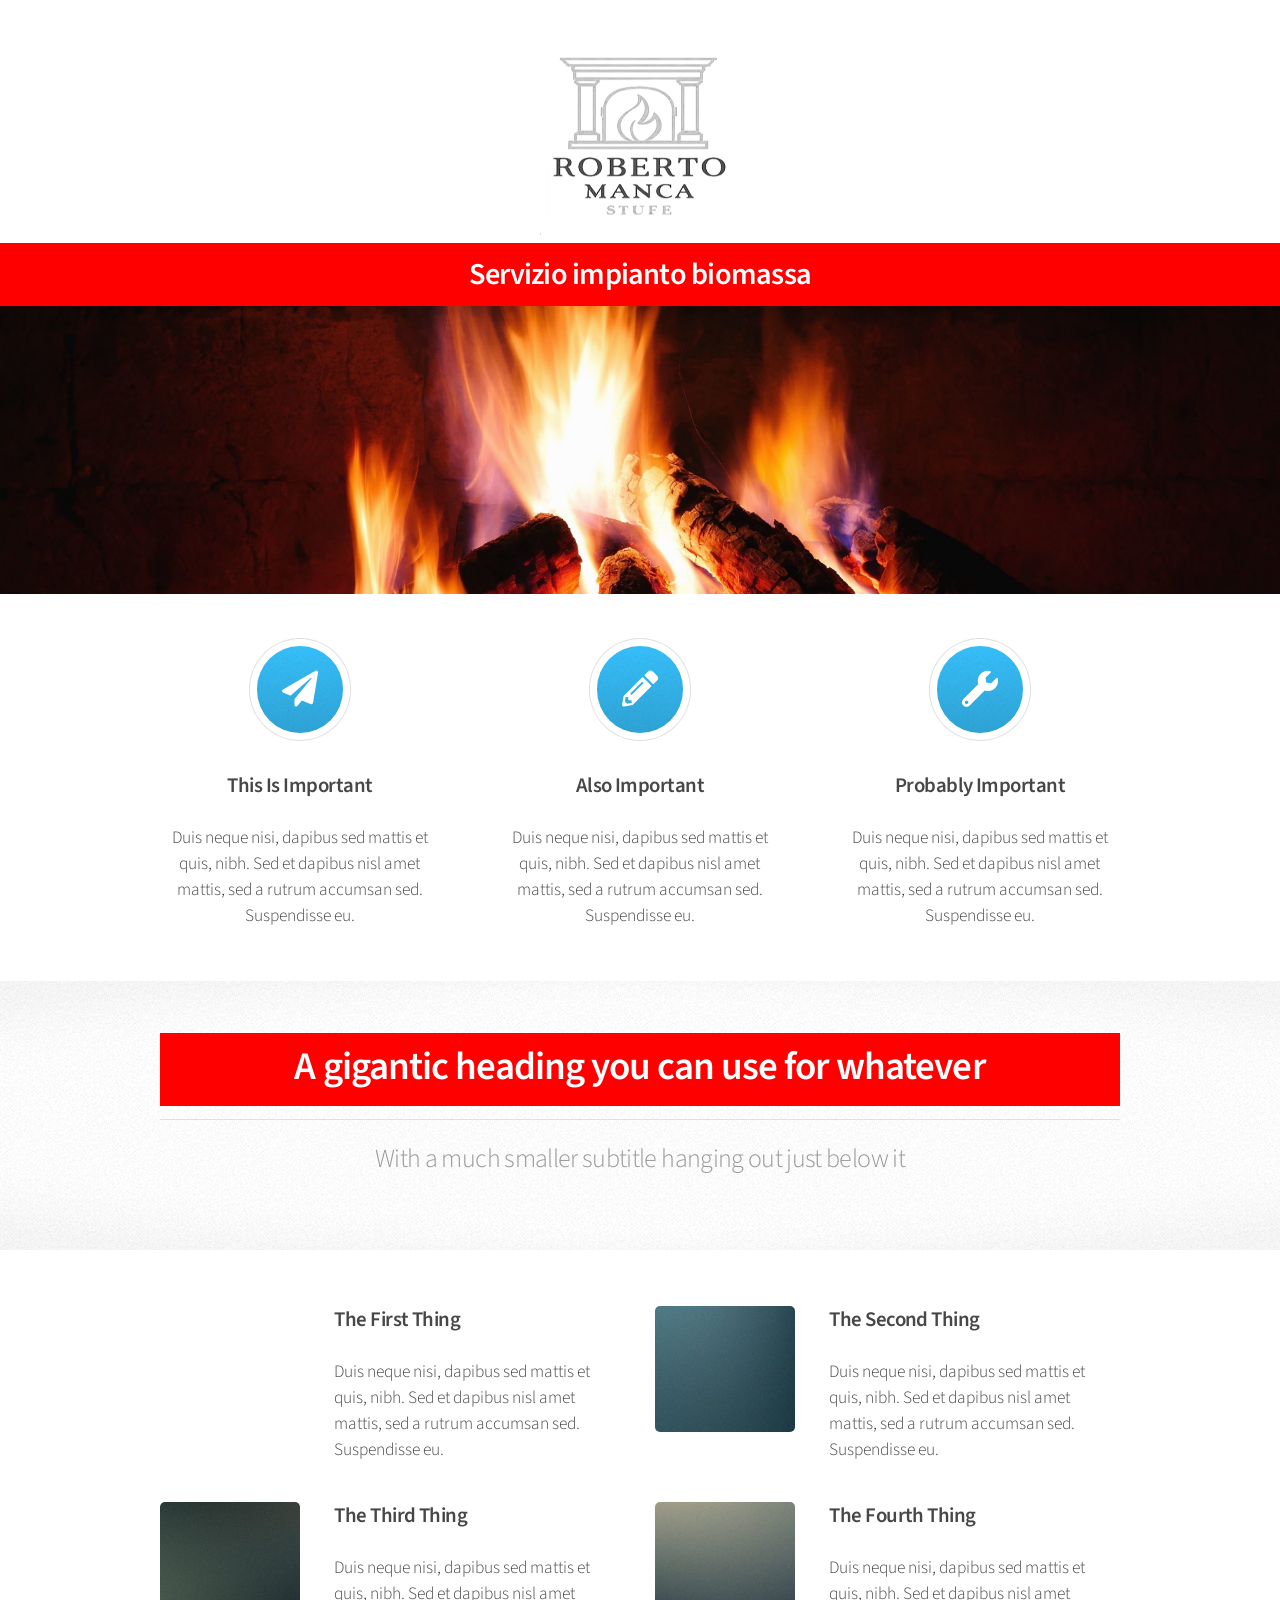
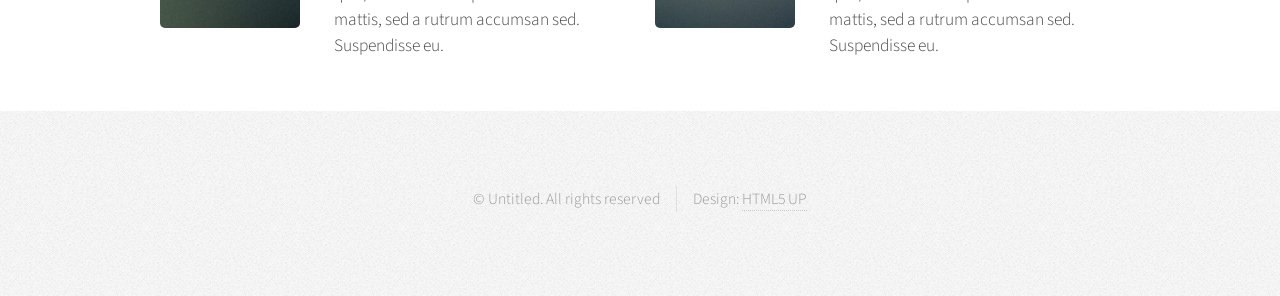
==== index.html @ 005dba3a "nuovo template ANCORA..." ====
<!DOCTYPE HTML>
<!--
	Arcana by HTML5 UP
	html5up.net | @ajlkn
	Free for personal and commercial use under the CCA 3.0 license (html5up.net/license)
-->
<html>
	<head>
		<meta charset="utf-8" />
		<meta name="viewport" content="width=device-width, initial-scale=1, user-scalable=no" />
		<link rel="stylesheet" href="assets/css/main.css" />
	</head>
	<body class="is-preload">
		<div id="page-wrapper">

			<!-- Header -->
				<div id="header">

					<!-- Logo -->
						<img src="images/logo.png">

				</div>

			<!-- Banner -->
				
				<header id="banner">
					<h2>Servizio impianto biomassa</h2>
				</header>
				

			<!-- Highlights -->
				<section class="wrapper style1">
					<div class="container">
						<div class="row gtr-200">
							<section class="col-4 col-12-narrower">
								<div class="box highlight">
									<i class="icon solid major fa-paper-plane"></i>
									<h3>This Is Important</h3>
									<p>Duis neque nisi, dapibus sed mattis et quis, nibh. Sed et dapibus nisl amet mattis, sed a rutrum accumsan sed. Suspendisse eu.</p>
								</div>
							</section>
							<section class="col-4 col-12-narrower">
								<div class="box highlight">
									<i class="icon solid major fa-pencil-alt"></i>
									<h3>Also Important</h3>
									<p>Duis neque nisi, dapibus sed mattis et quis, nibh. Sed et dapibus nisl amet mattis, sed a rutrum accumsan sed. Suspendisse eu.</p>
								</div>
							</section>
							<section class="col-4 col-12-narrower">
								<div class="box highlight">
									<i class="icon solid major fa-wrench"></i>
									<h3>Probably Important</h3>
									<p>Duis neque nisi, dapibus sed mattis et quis, nibh. Sed et dapibus nisl amet mattis, sed a rutrum accumsan sed. Suspendisse eu.</p>
								</div>
							</section>
						</div>
					</div>
				</section>

			<!-- Gigantic Heading -->
				<section class="wrapper style2">
					<div class="container">
						<header class="major">
							<h2>A gigantic heading you can use for whatever</h2>
							<p>With a much smaller subtitle hanging out just below it</p>
						</header>
					</div>
				</section>

			<!-- Posts -->
				<section class="wrapper style1">
					<div class="container">
						<div class="row">
							<section class="col-6 col-12-narrower">
								<div class="box post">
									<a href="#" class="image left"><img src="images/pic01.jpg" alt="" /></a>
									<div class="inner">
										<h3>The First Thing</h3>
										<p>Duis neque nisi, dapibus sed mattis et quis, nibh. Sed et dapibus nisl amet mattis, sed a rutrum accumsan sed. Suspendisse eu.</p>
									</div>
								</div>
							</section>
							<section class="col-6 col-12-narrower">
								<div class="box post">
									<a href="#" class="image left"><img src="images/pic02.jpg" alt="" /></a>
									<div class="inner">
										<h3>The Second Thing</h3>
										<p>Duis neque nisi, dapibus sed mattis et quis, nibh. Sed et dapibus nisl amet mattis, sed a rutrum accumsan sed. Suspendisse eu.</p>
									</div>
								</div>
							</section>
						</div>
						<div class="row">
							<section class="col-6 col-12-narrower">
								<div class="box post">
									<a href="#" class="image left"><img src="images/pic03.jpg" alt="" /></a>
									<div class="inner">
										<h3>The Third Thing</h3>
										<p>Duis neque nisi, dapibus sed mattis et quis, nibh. Sed et dapibus nisl amet mattis, sed a rutrum accumsan sed. Suspendisse eu.</p>
									</div>
								</div>
							</section>
							<section class="col-6 col-12-narrower">
								<div class="box post">
									<a href="#" class="image left"><img src="images/pic04.jpg" alt="" /></a>
									<div class="inner">
										<h3>The Fourth Thing</h3>
										<p>Duis neque nisi, dapibus sed mattis et quis, nibh. Sed et dapibus nisl amet mattis, sed a rutrum accumsan sed. Suspendisse eu.</p>
									</div>
								</div>
							</section>
						</div>
					</div>
				</section>

			<!-- Footer -->
				<div id="footer">

					<!-- Copyright -->
						<div class="copyright">
							<ul class="menu">
								<li>&copy; Untitled. All rights reserved</li><li>Design: <a href="http://html5up.net">HTML5 UP</a></li>
							</ul>
						</div>

				</div>

		</div>

		<!-- Scripts -->
			<script src="assets/js/jquery.min.js"></script>
			<script src="assets/js/jquery.dropotron.min.js"></script>
			<script src="assets/js/browser.min.js"></script>
			<script src="assets/js/breakpoints.min.js"></script>
			<script src="assets/js/util.js"></script>
			<script src="assets/js/main.js"></script>

	</body>
</html>
---- assets/css/main.css ----
@import url("fontawesome-all.min.css");
@import url("https://fonts.googleapis.com/css?family=Source+Sans+Pro:300,300italic,600,600italic");

/*
	Arcana by HTML5 UP
	html5up.net | @ajlkn
	Free for personal and commercial use under the CCA 3.0 license (html5up.net/license)
*/

html, body, div, span, applet, object,
iframe, h1, h2, h3, h4, h5, h6, p, blockquote,
pre, a, abbr, acronym, address, big, cite,
code, del, dfn, em, img, ins, kbd, q, s, samp,
small, strike, strong, sub, sup, tt, var, b,
u, i, center, dl, dt, dd, ol, ul, li, fieldset,
form, label, legend, table, caption, tbody,
tfoot, thead, tr, th, td, article, aside,
canvas, details, embed, figure, figcaption,
footer, header, hgroup, menu, nav, output, ruby,
section, summary, time, mark, audio, video {
	margin: 0;
	padding: 0;
	border: 0;
	font-size: 100%;
	font: inherit;
	vertical-align: baseline;}

article, aside, details, figcaption, figure,
footer, header, hgroup, menu, nav, section {
	display: block;}

body {
	line-height: 1;
}

ol, ul {
	list-style: none;
}

blockquote, q {
	quotes: none;
}

	blockquote:before, blockquote:after, q:before, q:after {
		content: '';
		content: none;
	}

table {
	border-collapse: collapse;
	border-spacing: 0;
}

body {
	-webkit-text-size-adjust: none;
}

mark {
	background-color: transparent;
	color: inherit;
}

input::-moz-focus-inner {
	border: 0;
	padding: 0;
}

input, select, textarea {
	-moz-appearance: none;
	-webkit-appearance: none;
	-ms-appearance: none;
	appearance: none;
}

/* Basic */

	html {
		box-sizing: border-box;
	}

	*, *:before, *:after {
		box-sizing: inherit;
	}

	body {
		background: #f7f7f7 url("images/bg01.png");
	}

		body.is-preload *, body.is-preload *:before, body.is-preload *:after {
			-moz-animation: none !important;
			-webkit-animation: none !important;
			-ms-animation: none !important;
			animation: none !important;
			-moz-transition: none !important;
			-webkit-transition: none !important;
			-ms-transition: none !important;
			transition: none !important;
		}

	body, input, select, textarea {
		color: #474747;
		font-family: 'Source Sans Pro', sans-serif;
		font-size: 16pt;
		font-weight: 300;
		line-height: 1.65em;
	}

	a {
		-moz-transition: color 0.2s ease-in-out, border-color 0.2s ease-in-out, opacity 0.2s ease-in-out;
		-webkit-transition: color 0.2s ease-in-out, border-color 0.2s ease-in-out, opacity 0.2s ease-in-out;
		-ms-transition: color 0.2s ease-in-out, border-color 0.2s ease-in-out, opacity 0.2s ease-in-out;
		transition: color 0.2s ease-in-out, border-color 0.2s ease-in-out, opacity 0.2s ease-in-out;
		color: #37c0fb;
		text-decoration: none;
		border-bottom: dotted 1px;
	}

		a:hover {
			color: #37c0fb;
			border-bottom-color: transparent;
		}

	strong, b {
		font-weight: 600;
	}

	em, i {
		font-style: italic;
	}

	p, ul, ol, dl, table, blockquote {
		margin: 0 0 2em 0;
	}

	h1, h2, h3, h4, h5, h6 {
		color: inherit;
		font-weight: 600;
		line-height: 1.75em;
		margin-bottom: 1em;
	}

		h1 a, h2 a, h3 a, h4 a, h5 a, h6 a {
			color: inherit;
			text-decoration: none;
		}

		h1 em, h2 em, h3 em, h4 em, h5 em, h6 em {
			font-style: normal;
			font-weight: 300;
		}

	h2 {
		font-size: 1.75em;
		letter-spacing: -0.025em;
	}

	h3 {
		font-size: 1.2em;
		letter-spacing: -0.025em;
	}

	sub {
		font-size: 0.8em;
		position: relative;
		top: 0.5em;
	}

	sup {
		font-size: 0.8em;
		position: relative;
		top: -0.5em;
	}

	hr {
		border-top: solid 1px #e0e0e0;
		border: 0;
		margin-bottom: 1.5em;
	}

	blockquote {
		border-left: solid 0.5em #e0e0e0;
		font-style: italic;
		padding: 1em 0 1em 2em;
	}

/* Container */

	.container {
		margin: 0 auto;
		max-width: 100%;
		width: 1400px;
	}

		@media screen and (max-width: 1680px) {

			.container {
				width: 1200px;
			}

		}

		@media screen and (max-width: 1280px) {

			.container {
				width: 960px;
			}

		}

		@media screen and (max-width: 980px) {

			.container {
				width: 95%;
			}

		}

		@media screen and (max-width: 840px) {

			.container {
				width: 95%;
			}

		}

		@media screen and (max-width: 736px) {

			.container {
				width: 90%;
			}

		}

		@media screen and (max-width: 480px) {

			.container {
				width: 100%;
			}

		}

/* Row */

	.row {
		display: flex;
		flex-wrap: wrap;
		box-sizing: border-box;
		align-items: stretch;
	}

		.row > * {
			box-sizing: border-box;
		}

		.row.gtr-uniform > * > :last-child {
			margin-bottom: 0;
		}

		.row.aln-left {
			justify-content: flex-start;
		}

		.row.aln-center {
			justify-content: center;
		}

		.row.aln-right {
			justify-content: flex-end;
		}

		.row.aln-top {
			align-items: flex-start;
		}

		.row.aln-middle {
			align-items: center;
		}

		.row.aln-bottom {
			align-items: flex-end;
		}

		.row > .imp {
			order: -1;
		}

		.row > .col-1 {
			width: 8.33333%;
		}

		.row > .off-1 {
			margin-left: 8.33333%;
		}

		.row > .col-2 {
			width: 16.66667%;
		}

		.row > .off-2 {
			margin-left: 16.66667%;
		}

		.row > .col-3 {
			width: 25%;
		}

		.row > .off-3 {
			margin-left: 25%;
		}

		.row > .col-4 {
			width: 33.33333%;
		}

		.row > .off-4 {
			margin-left: 33.33333%;
		}

		.row > .col-5 {
			width: 41.66667%;
		}

		.row > .off-5 {
			margin-left: 41.66667%;
		}

		.row > .col-6 {
			width: 50%;
		}

		.row > .off-6 {
			margin-left: 50%;
		}

		.row > .col-7 {
			width: 58.33333%;
		}

		.row > .off-7 {
			margin-left: 58.33333%;
		}

		.row > .col-8 {
			width: 66.66667%;
		}

		.row > .off-8 {
			margin-left: 66.66667%;
		}

		.row > .col-9 {
			width: 75%;
		}

		.row > .off-9 {
			margin-left: 75%;
		}

		.row > .col-10 {
			width: 83.33333%;
		}

		.row > .off-10 {
			margin-left: 83.33333%;
		}

		.row > .col-11 {
			width: 91.66667%;
		}

		.row > .off-11 {
			margin-left: 91.66667%;
		}

		.row > .col-12 {
			width: 100%;
		}

		.row > .off-12 {
			margin-left: 100%;
		}

		.row.gtr-0 {
			margin-top: 0px;
			margin-left: 0px;
		}

			.row.gtr-0 > * {
				padding: 0px 0 0 0px;
			}

			.row.gtr-0.gtr-uniform {
				margin-top: 0px;
			}

				.row.gtr-0.gtr-uniform > * {
					padding-top: 0px;
				}

		.row.gtr-25 {
			margin-top: -12.5px;
			margin-left: -12.5px;
		}

			.row.gtr-25 > * {
				padding: 12.5px 0 0 12.5px;
			}

			.row.gtr-25.gtr-uniform {
				margin-top: -12.5px;
			}

				.row.gtr-25.gtr-uniform > * {
					padding-top: 12.5px;
				}

		.row.gtr-50 {
			margin-top: -25px;
			margin-left: -25px;
		}

			.row.gtr-50 > * {
				padding: 25px 0 0 25px;
			}

			.row.gtr-50.gtr-uniform {
				margin-top: -25px;
			}

				.row.gtr-50.gtr-uniform > * {
					padding-top: 25px;
				}

		.row {
			margin-top: -50px;
			margin-left: -50px;
		}

			.row > * {
				padding: 50px 0 0 50px;
			}

			.row.gtr-uniform {
				margin-top: -50px;
			}

				.row.gtr-uniform > * {
					padding-top: 50px;
				}

		.row.gtr-150 {
			margin-top: -75px;
			margin-left: -75px;
		}

			.row.gtr-150 > * {
				padding: 75px 0 0 75px;
			}

			.row.gtr-150.gtr-uniform {
				margin-top: -75px;
			}

				.row.gtr-150.gtr-uniform > * {
					padding-top: 75px;
				}

		.row.gtr-200 {
			margin-top: -100px;
			margin-left: -100px;
		}

			.row.gtr-200 > * {
				padding: 100px 0 0 100px;
			}

			.row.gtr-200.gtr-uniform {
				margin-top: -100px;
			}

				.row.gtr-200.gtr-uniform > * {
					padding-top: 100px;
				}

		@media screen and (max-width: 1680px) {

			.row {
				display: flex;
				flex-wrap: wrap;
				box-sizing: border-box;
				align-items: stretch;
			}

				.row > * {
					box-sizing: border-box;
				}

				.row.gtr-uniform > * > :last-child {
					margin-bottom: 0;
				}

				.row.aln-left {
					justify-content: flex-start;
				}

				.row.aln-center {
					justify-content: center;
				}

				.row.aln-right {
					justify-content: flex-end;
				}

				.row.aln-top {
					align-items: flex-start;
				}

				.row.aln-middle {
					align-items: center;
				}

				.row.aln-bottom {
					align-items: flex-end;
				}

				.row > .imp-wide {
					order: -1;
				}

				.row > .col-1-wide {
					width: 8.33333%;
				}

				.row > .off-1-wide {
					margin-left: 8.33333%;
				}

				.row > .col-2-wide {
					width: 16.66667%;
				}

				.row > .off-2-wide {
					margin-left: 16.66667%;
				}

				.row > .col-3-wide {
					width: 25%;
				}

				.row > .off-3-wide {
					margin-left: 25%;
				}

				.row > .col-4-wide {
					width: 33.33333%;
				}

				.row > .off-4-wide {
					margin-left: 33.33333%;
				}

				.row > .col-5-wide {
					width: 41.66667%;
				}

				.row > .off-5-wide {
					margin-left: 41.66667%;
				}

				.row > .col-6-wide {
					width: 50%;
				}

				.row > .off-6-wide {
					margin-left: 50%;
				}

				.row > .col-7-wide {
					width: 58.33333%;
				}

				.row > .off-7-wide {
					margin-left: 58.33333%;
				}

				.row > .col-8-wide {
					width: 66.66667%;
				}

				.row > .off-8-wide {
					margin-left: 66.66667%;
				}

				.row > .col-9-wide {
					width: 75%;
				}

				.row > .off-9-wide {
					margin-left: 75%;
				}

				.row > .col-10-wide {
					width: 83.33333%;
				}

				.row > .off-10-wide {
					margin-left: 83.33333%;
				}

				.row > .col-11-wide {
					width: 91.66667%;
				}

				.row > .off-11-wide {
					margin-left: 91.66667%;
				}

				.row > .col-12-wide {
					width: 100%;
				}

				.row > .off-12-wide {
					margin-left: 100%;
				}

				.row.gtr-0 {
					margin-top: 0px;
					margin-left: 0px;
				}

					.row.gtr-0 > * {
						padding: 0px 0 0 0px;
					}

					.row.gtr-0.gtr-uniform {
						margin-top: 0px;
					}

						.row.gtr-0.gtr-uniform > * {
							padding-top: 0px;
						}

				.row.gtr-25 {
					margin-top: -10px;
					margin-left: -10px;
				}

					.row.gtr-25 > * {
						padding: 10px 0 0 10px;
					}

					.row.gtr-25.gtr-uniform {
						margin-top: -10px;
					}

						.row.gtr-25.gtr-uniform > * {
							padding-top: 10px;
						}

				.row.gtr-50 {
					margin-top: -20px;
					margin-left: -20px;
				}

					.row.gtr-50 > * {
						padding: 20px 0 0 20px;
					}

					.row.gtr-50.gtr-uniform {
						margin-top: -20px;
					}

						.row.gtr-50.gtr-uniform > * {
							padding-top: 20px;
						}

				.row {
					margin-top: -40px;
					margin-left: -40px;
				}

					.row > * {
						padding: 40px 0 0 40px;
					}

					.row.gtr-uniform {
						margin-top: -40px;
					}

						.row.gtr-uniform > * {
							padding-top: 40px;
						}

				.row.gtr-150 {
					margin-top: -60px;
					margin-left: -60px;
				}

					.row.gtr-150 > * {
						padding: 60px 0 0 60px;
					}

					.row.gtr-150.gtr-uniform {
						margin-top: -60px;
					}

						.row.gtr-150.gtr-uniform > * {
							padding-top: 60px;
						}

				.row.gtr-200 {
					margin-top: -80px;
					margin-left: -80px;
				}

					.row.gtr-200 > * {
						padding: 80px 0 0 80px;
					}

					.row.gtr-200.gtr-uniform {
						margin-top: -80px;
					}

						.row.gtr-200.gtr-uniform > * {
							padding-top: 80px;
						}

		}

		@media screen and (max-width: 1280px) {

			.row {
				display: flex;
				flex-wrap: wrap;
				box-sizing: border-box;
				align-items: stretch;
			}

				.row > * {
					box-sizing: border-box;
				}

				.row.gtr-uniform > * > :last-child {
					margin-bottom: 0;
				}

				.row.aln-left {
					justify-content: flex-start;
				}

				.row.aln-center {
					justify-content: center;
				}

				.row.aln-right {
					justify-content: flex-end;
				}

				.row.aln-top {
					align-items: flex-start;
				}

				.row.aln-middle {
					align-items: center;
				}

				.row.aln-bottom {
					align-items: flex-end;
				}

				.row > .imp-normal {
					order: -1;
				}

				.row > .col-1-normal {
					width: 8.33333%;
				}

				.row > .off-1-normal {
					margin-left: 8.33333%;
				}

				.row > .col-2-normal {
					width: 16.66667%;
				}

				.row > .off-2-normal {
					margin-left: 16.66667%;
				}

				.row > .col-3-normal {
					width: 25%;
				}

				.row > .off-3-normal {
					margin-left: 25%;
				}

				.row > .col-4-normal {
					width: 33.33333%;
				}

				.row > .off-4-normal {
					margin-left: 33.33333%;
				}

				.row > .col-5-normal {
					width: 41.66667%;
				}

				.row > .off-5-normal {
					margin-left: 41.66667%;
				}

				.row > .col-6-normal {
					width: 50%;
				}

				.row > .off-6-normal {
					margin-left: 50%;
				}

				.row > .col-7-normal {
					width: 58.33333%;
				}

				.row > .off-7-normal {
					margin-left: 58.33333%;
				}

				.row > .col-8-normal {
					width: 66.66667%;
				}

				.row > .off-8-normal {
					margin-left: 66.66667%;
				}

				.row > .col-9-normal {
					width: 75%;
				}

				.row > .off-9-normal {
					margin-left: 75%;
				}

				.row > .col-10-normal {
					width: 83.33333%;
				}

				.row > .off-10-normal {
					margin-left: 83.33333%;
				}

				.row > .col-11-normal {
					width: 91.66667%;
				}

				.row > .off-11-normal {
					margin-left: 91.66667%;
				}

				.row > .col-12-normal {
					width: 100%;
				}

				.row > .off-12-normal {
					margin-left: 100%;
				}

				.row.gtr-0 {
					margin-top: 0px;
					margin-left: 0px;
				}

					.row.gtr-0 > * {
						padding: 0px 0 0 0px;
					}

					.row.gtr-0.gtr-uniform {
						margin-top: 0px;
					}

						.row.gtr-0.gtr-uniform > * {
							padding-top: 0px;
						}

				.row.gtr-25 {
					margin-top: -7.5px;
					margin-left: -7.5px;
				}

					.row.gtr-25 > * {
						padding: 7.5px 0 0 7.5px;
					}

					.row.gtr-25.gtr-uniform {
						margin-top: -7.5px;
					}

						.row.gtr-25.gtr-uniform > * {
							padding-top: 7.5px;
						}

				.row.gtr-50 {
					margin-top: -15px;
					margin-left: -15px;
				}

					.row.gtr-50 > * {
						padding: 15px 0 0 15px;
					}

					.row.gtr-50.gtr-uniform {
						margin-top: -15px;
					}

						.row.gtr-50.gtr-uniform > * {
							padding-top: 15px;
						}

				.row {
					margin-top: -30px;
					margin-left: -30px;
				}

					.row > * {
						padding: 30px 0 0 30px;
					}

					.row.gtr-uniform {
						margin-top: -30px;
					}

						.row.gtr-uniform > * {
							padding-top: 30px;
						}

				.row.gtr-150 {
					margin-top: -45px;
					margin-left: -45px;
				}

					.row.gtr-150 > * {
						padding: 45px 0 0 45px;
					}

					.row.gtr-150.gtr-uniform {
						margin-top: -45px;
					}

						.row.gtr-150.gtr-uniform > * {
							padding-top: 45px;
						}

				.row.gtr-200 {
					margin-top: -60px;
					margin-left: -60px;
				}

					.row.gtr-200 > * {
						padding: 60px 0 0 60px;
					}

					.row.gtr-200.gtr-uniform {
						margin-top: -60px;
					}

						.row.gtr-200.gtr-uniform > * {
							padding-top: 60px;
						}

		}

		@media screen and (max-width: 980px) {

			.row {
				display: flex;
				flex-wrap: wrap;
				box-sizing: border-box;
				align-items: stretch;
			}

				.row > * {
					box-sizing: border-box;
				}

				.row.gtr-uniform > * > :last-child {
					margin-bottom: 0;
				}

				.row.aln-left {
					justify-content: flex-start;
				}

				.row.aln-center {
					justify-content: center;
				}

				.row.aln-right {
					justify-content: flex-end;
				}

				.row.aln-top {
					align-items: flex-start;
				}

				.row.aln-middle {
					align-items: center;
				}

				.row.aln-bottom {
					align-items: flex-end;
				}

				.row > .imp-narrow {
					order: -1;
				}

				.row > .col-1-narrow {
					width: 8.33333%;
				}

				.row > .off-1-narrow {
					margin-left: 8.33333%;
				}

				.row > .col-2-narrow {
					width: 16.66667%;
				}

				.row > .off-2-narrow {
					margin-left: 16.66667%;
				}

				.row > .col-3-narrow {
					width: 25%;
				}

				.row > .off-3-narrow {
					margin-left: 25%;
				}

				.row > .col-4-narrow {
					width: 33.33333%;
				}

				.row > .off-4-narrow {
					margin-left: 33.33333%;
				}

				.row > .col-5-narrow {
					width: 41.66667%;
				}

				.row > .off-5-narrow {
					margin-left: 41.66667%;
				}

				.row > .col-6-narrow {
					width: 50%;
				}

				.row > .off-6-narrow {
					margin-left: 50%;
				}

				.row > .col-7-narrow {
					width: 58.33333%;
				}

				.row > .off-7-narrow {
					margin-left: 58.33333%;
				}

				.row > .col-8-narrow {
					width: 66.66667%;
				}

				.row > .off-8-narrow {
					margin-left: 66.66667%;
				}

				.row > .col-9-narrow {
					width: 75%;
				}

				.row > .off-9-narrow {
					margin-left: 75%;
				}

				.row > .col-10-narrow {
					width: 83.33333%;
				}

				.row > .off-10-narrow {
					margin-left: 83.33333%;
				}

				.row > .col-11-narrow {
					width: 91.66667%;
				}

				.row > .off-11-narrow {
					margin-left: 91.66667%;
				}

				.row > .col-12-narrow {
					width: 100%;
				}

				.row > .off-12-narrow {
					margin-left: 100%;
				}

				.row.gtr-0 {
					margin-top: 0px;
					margin-left: 0px;
				}

					.row.gtr-0 > * {
						padding: 0px 0 0 0px;
					}

					.row.gtr-0.gtr-uniform {
						margin-top: 0px;
					}

						.row.gtr-0.gtr-uniform > * {
							padding-top: 0px;
						}

				.row.gtr-25 {
					margin-top: -7.5px;
					margin-left: -7.5px;
				}

					.row.gtr-25 > * {
						padding: 7.5px 0 0 7.5px;
					}

					.row.gtr-25.gtr-uniform {
						margin-top: -7.5px;
					}

						.row.gtr-25.gtr-uniform > * {
							padding-top: 7.5px;
						}

				.row.gtr-50 {
					margin-top: -15px;
					margin-left: -15px;
				}

					.row.gtr-50 > * {
						padding: 15px 0 0 15px;
					}

					.row.gtr-50.gtr-uniform {
						margin-top: -15px;
					}

						.row.gtr-50.gtr-uniform > * {
							padding-top: 15px;
						}

				.row {
					margin-top: -30px;
					margin-left: -30px;
				}

					.row > * {
						padding: 30px 0 0 30px;
					}

					.row.gtr-uniform {
						margin-top: -30px;
					}

						.row.gtr-uniform > * {
							padding-top: 30px;
						}

				.row.gtr-150 {
					margin-top: -45px;
					margin-left: -45px;
				}

					.row.gtr-150 > * {
						padding: 45px 0 0 45px;
					}

					.row.gtr-150.gtr-uniform {
						margin-top: -45px;
					}

						.row.gtr-150.gtr-uniform > * {
							padding-top: 45px;
						}

				.row.gtr-200 {
					margin-top: -60px;
					margin-left: -60px;
				}

					.row.gtr-200 > * {
						padding: 60px 0 0 60px;
					}

					.row.gtr-200.gtr-uniform {
						margin-top: -60px;
					}

						.row.gtr-200.gtr-uniform > * {
							padding-top: 60px;
						}

		}

		@media screen and (max-width: 840px) {

			.row {
				display: flex;
				flex-wrap: wrap;
				box-sizing: border-box;
				align-items: stretch;
			}

				.row > * {
					box-sizing: border-box;
				}

				.row.gtr-uniform > * > :last-child {
					margin-bottom: 0;
				}

				.row.aln-left {
					justify-content: flex-start;
				}

				.row.aln-center {
					justify-content: center;
				}

				.row.aln-right {
					justify-content: flex-end;
				}

				.row.aln-top {
					align-items: flex-start;
				}

				.row.aln-middle {
					align-items: center;
				}

				.row.aln-bottom {
					align-items: flex-end;
				}

				.row > .imp-narrower {
					order: -1;
				}

				.row > .col-1-narrower {
					width: 8.33333%;
				}

				.row > .off-1-narrower {
					margin-left: 8.33333%;
				}

				.row > .col-2-narrower {
					width: 16.66667%;
				}

				.row > .off-2-narrower {
					margin-left: 16.66667%;
				}

				.row > .col-3-narrower {
					width: 25%;
				}

				.row > .off-3-narrower {
					margin-left: 25%;
				}

				.row > .col-4-narrower {
					width: 33.33333%;
				}

				.row > .off-4-narrower {
					margin-left: 33.33333%;
				}

				.row > .col-5-narrower {
					width: 41.66667%;
				}

				.row > .off-5-narrower {
					margin-left: 41.66667%;
				}

				.row > .col-6-narrower {
					width: 50%;
				}

				.row > .off-6-narrower {
					margin-left: 50%;
				}

				.row > .col-7-narrower {
					width: 58.33333%;
				}

				.row > .off-7-narrower {
					margin-left: 58.33333%;
				}

				.row > .col-8-narrower {
					width: 66.66667%;
				}

				.row > .off-8-narrower {
					margin-left: 66.66667%;
				}

				.row > .col-9-narrower {
					width: 75%;
				}

				.row > .off-9-narrower {
					margin-left: 75%;
				}

				.row > .col-10-narrower {
					width: 83.33333%;
				}

				.row > .off-10-narrower {
					margin-left: 83.33333%;
				}

				.row > .col-11-narrower {
					width: 91.66667%;
				}

				.row > .off-11-narrower {
					margin-left: 91.66667%;
				}

				.row > .col-12-narrower {
					width: 100%;
				}

				.row > .off-12-narrower {
					margin-left: 100%;
				}

				.row.gtr-0 {
					margin-top: 0px;
					margin-left: 0px;
				}

					.row.gtr-0 > * {
						padding: 0px 0 0 0px;
					}

					.row.gtr-0.gtr-uniform {
						margin-top: 0px;
					}

						.row.gtr-0.gtr-uniform > * {
							padding-top: 0px;
						}

				.row.gtr-25 {
					margin-top: -7.5px;
					margin-left: -7.5px;
				}

					.row.gtr-25 > * {
						padding: 7.5px 0 0 7.5px;
					}

					.row.gtr-25.gtr-uniform {
						margin-top: -7.5px;
					}

						.row.gtr-25.gtr-uniform > * {
							padding-top: 7.5px;
						}

				.row.gtr-50 {
					margin-top: -15px;
					margin-left: -15px;
				}

					.row.gtr-50 > * {
						padding: 15px 0 0 15px;
					}

					.row.gtr-50.gtr-uniform {
						margin-top: -15px;
					}

						.row.gtr-50.gtr-uniform > * {
							padding-top: 15px;
						}

				.row {
					margin-top: -30px;
					margin-left: -30px;
				}

					.row > * {
						padding: 30px 0 0 30px;
					}

					.row.gtr-uniform {
						margin-top: -30px;
					}

						.row.gtr-uniform > * {
							padding-top: 30px;
						}

				.row.gtr-150 {
					margin-top: -45px;
					margin-left: -45px;
				}

					.row.gtr-150 > * {
						padding: 45px 0 0 45px;
					}

					.row.gtr-150.gtr-uniform {
						margin-top: -45px;
					}

						.row.gtr-150.gtr-uniform > * {
							padding-top: 45px;
						}

				.row.gtr-200 {
					margin-top: -60px;
					margin-left: -60px;
				}

					.row.gtr-200 > * {
						padding: 60px 0 0 60px;
					}

					.row.gtr-200.gtr-uniform {
						margin-top: -60px;
					}

						.row.gtr-200.gtr-uniform > * {
							padding-top: 60px;
						}

		}

		@media screen and (max-width: 736px) {

			.row {
				display: flex;
				flex-wrap: wrap;
				box-sizing: border-box;
				align-items: stretch;
			}

				.row > * {
					box-sizing: border-box;
				}

				.row.gtr-uniform > * > :last-child {
					margin-bottom: 0;
				}

				.row.aln-left {
					justify-content: flex-start;
				}

				.row.aln-center {
					justify-content: center;
				}

				.row.aln-right {
					justify-content: flex-end;
				}

				.row.aln-top {
					align-items: flex-start;
				}

				.row.aln-middle {
					align-items: center;
				}

				.row.aln-bottom {
					align-items: flex-end;
				}

				.row > .imp-mobile {
					order: -1;
				}

				.row > .col-1-mobile {
					width: 8.33333%;
				}

				.row > .off-1-mobile {
					margin-left: 8.33333%;
				}

				.row > .col-2-mobile {
					width: 16.66667%;
				}

				.row > .off-2-mobile {
					margin-left: 16.66667%;
				}

				.row > .col-3-mobile {
					width: 25%;
				}

				.row > .off-3-mobile {
					margin-left: 25%;
				}

				.row > .col-4-mobile {
					width: 33.33333%;
				}

				.row > .off-4-mobile {
					margin-left: 33.33333%;
				}

				.row > .col-5-mobile {
					width: 41.66667%;
				}

				.row > .off-5-mobile {
					margin-left: 41.66667%;
				}

				.row > .col-6-mobile {
					width: 50%;
				}

				.row > .off-6-mobile {
					margin-left: 50%;
				}

				.row > .col-7-mobile {
					width: 58.33333%;
				}

				.row > .off-7-mobile {
					margin-left: 58.33333%;
				}

				.row > .col-8-mobile {
					width: 66.66667%;
				}

				.row > .off-8-mobile {
					margin-left: 66.66667%;
				}

				.row > .col-9-mobile {
					width: 75%;
				}

				.row > .off-9-mobile {
					margin-left: 75%;
				}

				.row > .col-10-mobile {
					width: 83.33333%;
				}

				.row > .off-10-mobile {
					margin-left: 83.33333%;
				}

				.row > .col-11-mobile {
					width: 91.66667%;
				}

				.row > .off-11-mobile {
					margin-left: 91.66667%;
				}

				.row > .col-12-mobile {
					width: 100%;
				}

				.row > .off-12-mobile {
					margin-left: 100%;
				}

				.row.gtr-0 {
					margin-top: 0px;
					margin-left: 0px;
				}

					.row.gtr-0 > * {
						padding: 0px 0 0 0px;
					}

					.row.gtr-0.gtr-uniform {
						margin-top: 0px;
					}

						.row.gtr-0.gtr-uniform > * {
							padding-top: 0px;
						}

				.row.gtr-25 {
					margin-top: -5px;
					margin-left: -5px;
				}

					.row.gtr-25 > * {
						padding: 5px 0 0 5px;
					}

					.row.gtr-25.gtr-uniform {
						margin-top: -5px;
					}

						.row.gtr-25.gtr-uniform > * {
							padding-top: 5px;
						}

				.row.gtr-50 {
					margin-top: -10px;
					margin-left: -10px;
				}

					.row.gtr-50 > * {
						padding: 10px 0 0 10px;
					}

					.row.gtr-50.gtr-uniform {
						margin-top: -10px;
					}

						.row.gtr-50.gtr-uniform > * {
							padding-top: 10px;
						}

				.row {
					margin-top: -20px;
					margin-left: -20px;
				}

					.row > * {
						padding: 20px 0 0 20px;
					}

					.row.gtr-uniform {
						margin-top: -20px;
					}

						.row.gtr-uniform > * {
							padding-top: 20px;
						}

				.row.gtr-150 {
					margin-top: -30px;
					margin-left: -30px;
				}

					.row.gtr-150 > * {
						padding: 30px 0 0 30px;
					}

					.row.gtr-150.gtr-uniform {
						margin-top: -30px;
					}

						.row.gtr-150.gtr-uniform > * {
							padding-top: 30px;
						}

				.row.gtr-200 {
					margin-top: -40px;
					margin-left: -40px;
				}

					.row.gtr-200 > * {
						padding: 40px 0 0 40px;
					}

					.row.gtr-200.gtr-uniform {
						margin-top: -40px;
					}

						.row.gtr-200.gtr-uniform > * {
							padding-top: 40px;
						}

		}

		@media screen and (max-width: 480px) {

			.row {
				display: flex;
				flex-wrap: wrap;
				box-sizing: border-box;
				align-items: stretch;
			}

				.row > * {
					box-sizing: border-box;
				}

				.row.gtr-uniform > * > :last-child {
					margin-bottom: 0;
				}

				.row.aln-left {
					justify-content: flex-start;
				}

				.row.aln-center {
					justify-content: center;
				}

				.row.aln-right {
					justify-content: flex-end;
				}

				.row.aln-top {
					align-items: flex-start;
				}

				.row.aln-middle {
					align-items: center;
				}

				.row.aln-bottom {
					align-items: flex-end;
				}

				.row > .imp-mobilep {
					order: -1;
				}

				.row > .col-1-mobilep {
					width: 8.33333%;
				}

				.row > .off-1-mobilep {
					margin-left: 8.33333%;
				}

				.row > .col-2-mobilep {
					width: 16.66667%;
				}

				.row > .off-2-mobilep {
					margin-left: 16.66667%;
				}

				.row > .col-3-mobilep {
					width: 25%;
				}

				.row > .off-3-mobilep {
					margin-left: 25%;
				}

				.row > .col-4-mobilep {
					width: 33.33333%;
				}

				.row > .off-4-mobilep {
					margin-left: 33.33333%;
				}

				.row > .col-5-mobilep {
					width: 41.66667%;
				}

				.row > .off-5-mobilep {
					margin-left: 41.66667%;
				}

				.row > .col-6-mobilep {
					width: 50%;
				}

				.row > .off-6-mobilep {
					margin-left: 50%;
				}

				.row > .col-7-mobilep {
					width: 58.33333%;
				}

				.row > .off-7-mobilep {
					margin-left: 58.33333%;
				}

				.row > .col-8-mobilep {
					width: 66.66667%;
				}

				.row > .off-8-mobilep {
					margin-left: 66.66667%;
				}

				.row > .col-9-mobilep {
					width: 75%;
				}

				.row > .off-9-mobilep {
					margin-left: 75%;
				}

				.row > .col-10-mobilep {
					width: 83.33333%;
				}

				.row > .off-10-mobilep {
					margin-left: 83.33333%;
				}

				.row > .col-11-mobilep {
					width: 91.66667%;
				}

				.row > .off-11-mobilep {
					margin-left: 91.66667%;
				}

				.row > .col-12-mobilep {
					width: 100%;
				}

				.row > .off-12-mobilep {
					margin-left: 100%;
				}

				.row.gtr-0 {
					margin-top: 0px;
					margin-left: 0px;
				}

					.row.gtr-0 > * {
						padding: 0px 0 0 0px;
					}

					.row.gtr-0.gtr-uniform {
						margin-top: 0px;
					}

						.row.gtr-0.gtr-uniform > * {
							padding-top: 0px;
						}

				.row.gtr-25 {
					margin-top: -5px;
					margin-left: -5px;
				}

					.row.gtr-25 > * {
						padding: 5px 0 0 5px;
					}

					.row.gtr-25.gtr-uniform {
						margin-top: -5px;
					}

						.row.gtr-25.gtr-uniform > * {
							padding-top: 5px;
						}

				.row.gtr-50 {
					margin-top: -10px;
					margin-left: -10px;
				}

					.row.gtr-50 > * {
						padding: 10px 0 0 10px;
					}

					.row.gtr-50.gtr-uniform {
						margin-top: -10px;
					}

						.row.gtr-50.gtr-uniform > * {
							padding-top: 10px;
						}

				.row {
					margin-top: -20px;
					margin-left: -20px;
				}

					.row > * {
						padding: 20px 0 0 20px;
					}

					.row.gtr-uniform {
						margin-top: -20px;
					}

						.row.gtr-uniform > * {
							padding-top: 20px;
						}

				.row.gtr-150 {
					margin-top: -30px;
					margin-left: -30px;
				}

					.row.gtr-150 > * {
						padding: 30px 0 0 30px;
					}

					.row.gtr-150.gtr-uniform {
						margin-top: -30px;
					}

						.row.gtr-150.gtr-uniform > * {
							padding-top: 30px;
						}

				.row.gtr-200 {
					margin-top: -40px;
					margin-left: -40px;
				}

					.row.gtr-200 > * {
						padding: 40px 0 0 40px;
					}

					.row.gtr-200.gtr-uniform {
						margin-top: -40px;
					}

						.row.gtr-200.gtr-uniform > * {
							padding-top: 40px;
						}

		}

/* Section/Article */

	section.special, article.special {
		text-align: center;
	}

	header p {
		color: #999;
		font-size: 1.25em;
		position: relative;
		margin-top: -1.25em;
		margin-bottom: 2.25em;
	}

	header.major {
		text-align: center;
		margin: 0 0 2em 0;
	}

		header.major h2 {
			font-size: 2.25em;
		}

		header.major p {
			position: relative;
			border-top: solid 1px #e0e0e0;
			padding: 1em 0 0 0;
			margin: 0;
			top: -1em;
			font-size: 1.5em;
			letter-spacing: -0.025em;
		}

	footer {
		margin: 0 0 3em 0;
	}

		footer > :last-child {
			margin-bottom: 0;
		}

		footer.major {
			padding-top: 3em;
		}

/* Form */

	input[type="text"],
	input[type="password"],
	input[type="email"],
	textarea {
		-moz-appearance: none;
		-webkit-appearance: none;
		-ms-appearance: none;
		appearance: none;
		-moz-transition: border-color 0.2s ease-in-out;
		-webkit-transition: border-color 0.2s ease-in-out;
		-ms-transition: border-color 0.2s ease-in-out;
		transition: border-color 0.2s ease-in-out;
		background: #fff;
		border: solid 1px #e0e0e0;
		border-radius: 5px;
		color: inherit;
		display: block;
		outline: 0;
		padding: 0.75em;
		text-decoration: none;
		width: 100%;
	}

		input[type="text"]:focus,
		input[type="password"]:focus,
		input[type="email"]:focus,
		textarea:focus {
			border-color: #37c0fb;
		}

	input[type="text"],
	input[type="password"],
	input[type="email"] {
		line-height: 1em;
	}

	label {
		display: block;
		color: inherit;
		font-weight: 600;
		line-height: 1.75em;
		margin-bottom: 0.5em;
	}

	::-webkit-input-placeholder {
		color: #999;
		position: relative;
		top: 3px;
	}

	:-moz-placeholder {
		color: #999;
	}

	::-moz-placeholder {
		color: #999;
	}

	:-ms-input-placeholder {
		color: #999;
	}

/* Image */

	.image {
		border: 0;
		display: inline-block;
		position: relative;
		border-radius: 5px;
	}

		.image img {
			display: block;
			border-radius: 5px;
		}

		.image.left {
			display: block;
			float: left;
			margin: 0 2em 2em 0;
			position: relative;
			top: 0.25em;
		}

			.image.left img {
				display: block;
				width: 100%;
			}

		.image.fit {
			display: block;
		}

			.image.fit img {
				display: block;
				width: 100%;
			}

		.image.featured {
			display: block;
			margin: 0 0 2em 0;
		}

			.image.featured img {
				display: block;
				width: 100%;
			}

/* Icon */

	.icon {
		text-decoration: none;
		position: relative;
		text-decoration: none;
	}

		.icon:before {
			-moz-osx-font-smoothing: grayscale;
			-webkit-font-smoothing: antialiased;
			display: inline-block;
			font-style: normal;
			font-variant: normal;
			text-rendering: auto;
			line-height: 1;
			text-transform: none !important;
			font-family: 'Font Awesome 5 Free';
			font-weight: 400;
		}

		.icon > .label {
			display: none;
		}

		.icon:before {
			line-height: inherit;
		}

		.icon.solid:before {
			font-weight: 900;
		}

		.icon.brands:before {
			font-family: 'Font Awesome 5 Brands';
		}

		.icon.major {
			text-align: center;
			cursor: default;
			background-color: #37c0fb;
			background-image: -moz-linear-gradient(top, rgba(0,0,0,0), rgba(0,0,0,0.15)), url("images/bg01.png");
			background-image: -webkit-linear-gradient(top, rgba(0,0,0,0), rgba(0,0,0,0.15)), url("images/bg01.png");
			background-image: -ms-linear-gradient(top, rgba(0,0,0,0), rgba(0,0,0,0.15)), url("images/bg01.png");
			background-image: linear-gradient(top, rgba(0,0,0,0), rgba(0,0,0,0.15)), url("images/bg01.png");
			color: #fff;
			border-radius: 100%;
			display: inline-block;
			width: 5em;
			height: 5em;
			line-height: 5em;
			box-shadow: 0 0 0 7px white, 0 0 0 8px #e0e0e0;
			margin: 0 0 2em 0;
		}

			.icon.major:before {
				font-size: 36px;
			}

/* Lists */

	ol {
		list-style: decimal;
		padding-left: 1.25em;
	}

		ol li {
			padding-left: 0.25em;
		}

	ul {
		list-style: disc;
		padding-left: 1em;
	}

		ul li {
			padding-left: 0.5em;
		}

/* Links */

	ul.links {
		list-style: none;
		padding-left: 0;
	}

		ul.links li {
			line-height: 2.5em;
			padding-left: 0;
		}

/* Icons */

	ul.icons {
		cursor: default;
		list-style: none;
		padding-left: 0;
	}

		ul.icons li {
			display: inline-block;
			line-height: 1em;
			padding-left: 1.5em;
		}

			ul.icons li:first-child {
				padding-left: 0;
			}

			ul.icons li a, ul.icons li span {
				font-size: 2em;
				border: 0;
			}

/* Menu */

	ul.menu {
		list-style: none;
		padding-left: 0;
	}

		ul.menu li {
			border-left: solid 1px #e0e0e0;
			display: inline-block;
			padding: 0 0 0 1em;
			margin: 0 0 0 1em;
		}

			ul.menu li:first-child {
				border-left: 0;
				margin-left: 0;
				padding-left: 0;
			}

/* Actions */

	ul.actions {
		display: -moz-flex;
		display: -webkit-flex;
		display: -ms-flex;
		display: flex;
		cursor: default;
		list-style: none;
		margin-left: -1em;
		padding-left: 0;
	}

		ul.actions li {
			padding: 0 0 0 1em;
			vertical-align: middle;
		}

		ul.actions.special {
			-moz-justify-content: center;
			-webkit-justify-content: center;
			-ms-justify-content: center;
			justify-content: center;
			width: 100%;
			margin-left: 0;
		}

			ul.actions.special li:first-child {
				padding-left: 0;
			}

		ul.actions.stacked {
			-moz-flex-direction: column;
			-webkit-flex-direction: column;
			-ms-flex-direction: column;
			flex-direction: column;
			margin-left: 0;
		}

			ul.actions.stacked li {
				padding: 1.25em 0 0 0;
			}

				ul.actions.stacked li:first-child {
					padding-top: 0;
				}

		ul.actions.fit {
			width: calc(100% + 1em);
		}

			ul.actions.fit li {
				-moz-flex-grow: 1;
				-webkit-flex-grow: 1;
				-ms-flex-grow: 1;
				flex-grow: 1;
				-moz-flex-shrink: 1;
				-webkit-flex-shrink: 1;
				-ms-flex-shrink: 1;
				flex-shrink: 1;
				width: 100%;
			}

				ul.actions.fit li > * {
					width: 100%;
				}

			ul.actions.fit.stacked {
				width: 100%;
			}

		@media screen and (max-width: 736px) {

			ul.actions:not(.fixed) {
				-moz-flex-direction: column;
				-webkit-flex-direction: column;
				-ms-flex-direction: column;
				flex-direction: column;
				margin-left: 0;
				width: 100% !important;
			}

				ul.actions:not(.fixed) li {
					-moz-flex-grow: 1;
					-webkit-flex-grow: 1;
					-ms-flex-grow: 1;
					flex-grow: 1;
					-moz-flex-shrink: 1;
					-webkit-flex-shrink: 1;
					-ms-flex-shrink: 1;
					flex-shrink: 1;
					padding: 1em 0 0 0;
					text-align: center;
					width: 100%;
				}

					ul.actions:not(.fixed) li > * {
						width: 100%;
					}

					ul.actions:not(.fixed) li:first-child {
						padding-top: 0;
					}

					ul.actions:not(.fixed) li input[type="submit"],
					ul.actions:not(.fixed) li input[type="reset"],
					ul.actions:not(.fixed) li input[type="button"],
					ul.actions:not(.fixed) li button,
					ul.actions:not(.fixed) li .button {
						width: 100%;
					}

						ul.actions:not(.fixed) li input[type="submit"].icon:before,
						ul.actions:not(.fixed) li input[type="reset"].icon:before,
						ul.actions:not(.fixed) li input[type="button"].icon:before,
						ul.actions:not(.fixed) li button.icon:before,
						ul.actions:not(.fixed) li .button.icon:before {
							margin-left: -0.5em;
						}

		}

/* Tables */

	table {
		width: 100%;
	}

		table.default {
			width: 100%;
		}

			table.default tbody tr {
				border-bottom: solid 1px #e0e0e0;
			}

			table.default td {
				padding: 0.5em 1em 0.5em 1em;
			}

			table.default th {
				font-weight: 600;
				padding: 0.5em 1em 0.5em 1em;
				text-align: left;
			}

			table.default thead {
				background-color: #555555;
				background-image: -moz-linear-gradient(top, rgba(0,0,0,0), rgba(0,0,0,0.15)), url("images/bg01.png");
				background-image: -webkit-linear-gradient(top, rgba(0,0,0,0), rgba(0,0,0,0.15)), url("images/bg01.png");
				background-image: -ms-linear-gradient(top, rgba(0,0,0,0), rgba(0,0,0,0.15)), url("images/bg01.png");
				background-image: linear-gradient(top, rgba(0,0,0,0), rgba(0,0,0,0.15)), url("images/bg01.png");
				color: #fff;
			}

/* Button */

	input[type="submit"],
	input[type="reset"],
	input[type="button"],
	button,
	.button {
		-moz-appearance: none;
		-webkit-appearance: none;
		-ms-appearance: none;
		appearance: none;
		-moz-transition: background-color 0.2s ease-in-out, color 0.2s ease-in-out, box-shadow 0.2s ease-in-out;
		-webkit-transition: background-color 0.2s ease-in-out, color 0.2s ease-in-out, box-shadow 0.2s ease-in-out;
		-ms-transition: background-color 0.2s ease-in-out, color 0.2s ease-in-out, box-shadow 0.2s ease-in-out;
		transition: background-color 0.2s ease-in-out, color 0.2s ease-in-out, box-shadow 0.2s ease-in-out;
		background-image: -moz-linear-gradient(top, rgba(0,0,0,0), rgba(0,0,0,0.15)), url("images/bg01.png");
		background-image: -webkit-linear-gradient(top, rgba(0,0,0,0), rgba(0,0,0,0.15)), url("images/bg01.png");
		background-image: -ms-linear-gradient(top, rgba(0,0,0,0), rgba(0,0,0,0.15)), url("images/bg01.png");
		background-image: linear-gradient(top, rgba(0,0,0,0), rgba(0,0,0,0.15)), url("images/bg01.png");
		background-color: #37c0fb;
		border-radius: 5px;
		border: 0;
		color: #fff;
		cursor: pointer;
		display: inline-block;
		padding: 0 1.5em;
		line-height: 2.75em;
		min-width: 9em;
		text-align: center;
		text-decoration: none;
		font-weight: 600;
		letter-spacing: -0.025em;
	}

		input[type="submit"]:hover,
		input[type="reset"]:hover,
		input[type="button"]:hover,
		button:hover,
		.button:hover {
			background-color: #50c8fc;
			color: #fff !important;
		}

		input[type="submit"]:active,
		input[type="reset"]:active,
		input[type="button"]:active,
		button:active,
		.button:active {
			background-color: #1eb8fb;
			color: #fff;
		}

		input[type="submit"].alt,
		input[type="reset"].alt,
		input[type="button"].alt,
		button.alt,
		.button.alt {
			background-color: #555555;
			color: #fff;
		}

			input[type="submit"].alt:hover,
			input[type="reset"].alt:hover,
			input[type="button"].alt:hover,
			button.alt:hover,
			.button.alt:hover {
				background-color: #626262;
			}

			input[type="submit"].alt:active,
			input[type="reset"].alt:active,
			input[type="button"].alt:active,
			button.alt:active,
			.button.alt:active {
				background-color: #484848;
			}

		input[type="submit"].icon:before,
		input[type="reset"].icon:before,
		input[type="button"].icon:before,
		button.icon:before,
		.button.icon:before {
			margin-right: 0.5em;
		}

		input[type="submit"].fit,
		input[type="reset"].fit,
		input[type="button"].fit,
		button.fit,
		.button.fit {
			width: 100%;
		}

		input[type="submit"].small,
		input[type="reset"].small,
		input[type="button"].small,
		button.small,
		.button.small {
			font-size: 0.8em;
		}

/* Box */

	.box.highlight {
		text-align: center;
	}

	.box.post {
		position: relative;
		margin: 0 0 2em 0;
	}

		.box.post:after {
			content: '';
			display: block;
			clear: both;
		}

		.box.post .inner {
			margin-left: calc(30% + 2em);
		}

			.box.post .inner > :last-child {
				margin-bottom: 0;
			}

		.box.post .image {
			width: 30%;
			margin: 0;
		}

/* Header */

	#header {
		text-align: center;
		padding: 3em 0 0 0;
		background-color: #fff;
		border-bottom: 5px red solid;
/*		background-image: url("images/bg02.png"), url("images/bg02.png"), url("images/bg01.png");
		background-position: top left,					top left,					top left;
		background-size: 100% 6em,					100% 6em,					auto;
		background-repeat: no-repeat,					no-repeat,					repeat;*/
	}

		#header h1 {
			padding: 0 0 2.75em 0;
			margin: 0;
		}

			#header h1 a {
				font-size: 1.5em;
				letter-spacing: -0.025em;
				border: 0;
			}

	#nav {
		cursor: default;
		background-color: #333;
		background-image: -moz-linear-gradient(top, rgba(0,0,0,0), rgba(0,0,0,0.3)), url("images/bg01.png");
		background-image: -webkit-linear-gradient(top, rgba(0,0,0,0), rgba(0,0,0,0.3)), url("images/bg01.png");
		background-image: -ms-linear-gradient(top, rgba(0,0,0,0), rgba(0,0,0,0.3)), url("images/bg01.png");
		background-image: linear-gradient(top, rgba(0,0,0,0), rgba(0,0,0,0.3)), url("images/bg01.png");
		padding: 0;
	}

		#nav:after {
			content: '';
			display: block;
			width: 100%;
			height: 0.75em;
			background-color: #37c0fb;
			background-image: url("images/bg01.png");
		}

		#nav > ul {
			margin: 0;
		}

			#nav > ul > li {
				position: relative;
				display: inline-block;
				margin-left: 1em;
			}

				#nav > ul > li a {
					color: #c0c0c0;
					text-decoration: none;
					border: 0;
					display: block;
					padding: 1.5em 0.5em 1.35em 0.5em;
				}

				#nav > ul > li:first-child {
					margin-left: 0;
				}

				#nav > ul > li:hover a {
					color: #fff;
				}

				#nav > ul > li.current {
					font-weight: 600;
				}

					#nav > ul > li.current:before {
						-moz-transform: rotateZ(45deg);
						-webkit-transform: rotateZ(45deg);
						-ms-transform: rotateZ(45deg);
						transform: rotateZ(45deg);
						width: 0.75em;
						height: 0.75em;
						content: '';
						display: block;
						position: absolute;
						bottom: -0.5em;
						left: 50%;
						margin-left: -0.375em;
						background-color: #37c0fb;
						background-image: url("images/bg01.png");
					}

					#nav > ul > li.current a {
						color: #fff;
					}

				#nav > ul > li.active a {
					color: #fff;
				}

				#nav > ul > li.active.current:before {
					opacity: 0;
				}

				#nav > ul > li > ul {
					display: none;
				}

/* Dropotron */

	.dropotron {
		background-image: -moz-linear-gradient(top, rgba(0,0,0,0.3), rgba(0,0,0,0)), url("images/bg01.png");
		background-image: -webkit-linear-gradient(top, rgba(0,0,0,0.3), rgba(0,0,0,0)), url("images/bg01.png");
		background-image: -ms-linear-gradient(top, rgba(0,0,0,0.3), rgba(0,0,0,0)), url("images/bg01.png");
		background-image: linear-gradient(top, rgba(0,0,0,0.3), rgba(0,0,0,0)), url("images/bg01.png");
		background-color: #333;
		border-radius: 5px;
		color: #fff;
		min-width: 10em;
		padding: 1em 0;
		text-align: center;
		box-shadow: 0 1em 1em 0 rgba(0, 0, 0, 0.5);
		list-style: none;
	}

		.dropotron > li {
			line-height: 2em;
			padding: 0 1.1em 0 1em;
		}

			.dropotron > li > a {
				color: #c0c0c0;
				text-decoration: none;
				border: 0;
			}

			.dropotron > li.active > a, .dropotron > li:hover > a {
				color: #fff;
			}

		.dropotron.level-0 {
			border-radius: 0 0 5px 5px;
			font-size: 0.9em;
			padding-top: 0;
			margin-top: -1px;
		}


h2 {
	color: #fff;
	background-color: #ff0000;
	border-bottom: 5px red solid;
}

#header img{
	height: 200px;
	width: 200px;
}
/* Banner */

	#banner {
		background-image: url("../../images/banner.jpg");
		background-position: center center;
		background-size: cover;
		height: 28em;
		text-align: center;
		position: relative;
	}

		#banner header {
			position: absolute;
			bottom: 0;
			left: 0;
			width: 100%;
			background: #212121;
			background: rgba(27, 27, 27, 0.75);
			color: #fff;
			padding: 1.5em 0;
		}

			#banner header h2 {
				display: inline-block;
				margin: 0;
				font-size: 1.25em;
				vertical-align: middle;
			}

				#banner header h2 em {
					opacity: 0.75;
				}

				#banner header h2 a {
					border-bottom-color: rgba(255, 255, 255, 0.5);
				}

					#banner header h2 a:hover {
						border-bottom-color: transparent;
					}

			#banner header .button {
				vertical-align: middle;
				margin-left: 1em;
			}

/* Wrapper */

	.wrapper {
		padding: 5em 0 3em 0;
	}

		.wrapper.style1 {
			background: #ffffff;
		}

		.wrapper.style2 {
			background-color: #fff;
			background-image: url("images/bg02.png"), url("images/bg03.png"), url("images/bg01.png");
			background-position: top left,						bottom left,					top left;
			background-size: 100% 6em,						100% 6em,						auto;
			background-repeat: no-repeat,						no-repeat,						repeat;
		}

		.wrapper.style3 {
			background-color: #37c0fb;
			background-image: -moz-linear-gradient(top, rgba(0,0,0,0), rgba(0,0,0,0.15)), url("images/bg01.png");
			background-image: -webkit-linear-gradient(top, rgba(0,0,0,0), rgba(0,0,0,0.15)), url("images/bg01.png");
			background-image: -ms-linear-gradient(top, rgba(0,0,0,0), rgba(0,0,0,0.15)), url("images/bg01.png");
			background-image: linear-gradient(top, rgba(0,0,0,0), rgba(0,0,0,0.15)), url("images/bg01.png");
			color: #fff;
		}

			.wrapper.style3 .button {
				background: #fff;
				color: #474747;
			}

				.wrapper.style3 .button:hover {
					color: #37c0fb !important;
				}

/* CTA */

	#cta {
		text-align: center;
		padding: 3.5em 0;
	}

		#cta header h2 {
			display: inline-block;
			vertical-align: middle;
			margin: 0;
		}

		#cta header .button {
			vertical-align: middle;
			margin-left: 1em;
		}

/* Footer */

	#footer {
		padding: 4em 0 8em 0;
	}

		#footer a {
			color: inherit;
			border-bottom-color: rgba(71, 71, 71, 0.25);
		}

			#footer a:hover {
				color: #37c0fb;
				border-bottom-color: transparent;
			}

		#footer .container {
			margin-bottom: 4em;
		}

		#footer .icons {
			text-align: center;
			margin: 0;
		}

			#footer .icons a {
				color: #999;
			}

				#footer .icons a:hover {
					color: #474747;
				}

		#footer .copyright {
			color: #999;
			margin-top: 1.5em;
			text-align: center;
			font-size: 0.9em;
		}

/* Wide */

	@media screen and (max-width: 1680px) {

		/* Basic */

			body, input, select, textarea {
				font-size: 14pt;
				line-height: 1.5em;
			}

		/* Banner */

			#banner {
				height: 24em;
			}

	}

/* Normal */

	@media screen and (max-width: 1280px) {

		/* Basic */

			body, input, select, textarea {
				font-size: 13pt;
				line-height: 1.5em;
			}

		/* Lists */

			ol {
				padding-left: 1.25em;
			}

				ol li {
					padding-left: 0.25em;
				}

		/* Icons */

			ul.icons li a, ul.icons li span {
				font-size: 1.5em;
			}

		/* Header */

			#header {
				padding: 2em 0 0 0;
			}

				#header h1 {
					padding: 0 0 1.75em 0;
				}

		/* Banner */

			#banner {
				height: 20em;
			}

		/* Wrapper */

			.wrapper {
				padding: 3em 0 1em 0;
			}

		/* CTA */

			#cta {
				padding: 2em 0;
			}

		/* Footer */

			#footer {
				padding: 3em 0 3em 0;
			}

				#footer .container {
					margin-bottom: 1em;
				}

	}

/* Narrow */

	@media screen and (max-width: 980px) {

		/* Basic */

			body, input, select, textarea {
				font-size: 12pt;
				line-height: 1.5em;
			}

	}

/* Narrower */

	#navPanel, #titleBar {
		display: none;
	}

	@media screen and (max-width: 840px) {

		/* Basic */

			html, body {
				overflow-x: hidden;
			}

			body, input, select, textarea {
				font-size: 13pt;
			}

			h1, h2, h3, h4, h5, h6 {
				margin-bottom: 0.5em;
			}

			header p {
				margin-top: -0.75em;
			}

			header.major {
				text-align: center;
				margin: 0 0 2em 0;
			}

				header.major h2 {
					font-size: 1.75em;
				}

				header.major p {
					top: -0.25em;
					font-size: 1.25em;
				}

		/* Box */

			.box.highlight {
				text-align: left;
				position: relative;
				padding-left: 7em;
			}

				.box.highlight i {
					position: absolute;
					margin: 0;
					left: 0;
					top: 0.25em;
				}

			.box.post .inner {
				margin-left: calc(20% + 2em);
			}

			.box.post .image {
				width: 20%;
			}

		/* Header */

			#header {
				display: none;
			}

		/* Banner */

			#banner {
				height: 20em;
			}

				#banner header h2 {
					display: block;
				}

				#banner header .button {
					margin: 1em 0 0 0;
				}

		/* CTA */

			#cta {
				padding: 1.5em 0;
			}

				#cta header h2 {
					display: block;
				}

				#cta header .button {
					margin: 1em 0 0 0;
				}

		/* Footer */

			#footer {
				text-align: center;
			}

				#footer .container {
					margin-bottom: 4em;
				}

				#footer form .actions {
					-moz-justify-content: center;
					-webkit-justify-content: center;
					-ms-justify-content: center;
					justify-content: center;
					width: 100%;
					margin-left: 0;
				}

					#footer form .actions li:first-child {
						padding-left: 0;
					}

		/* Nav */

			#page-wrapper {
				-moz-backface-visibility: hidden;
				-webkit-backface-visibility: hidden;
				-ms-backface-visibility: hidden;
				backface-visibility: hidden;
				-moz-transition: -moz-transform 0.5s ease;
				-webkit-transition: -webkit-transform 0.5s ease;
				-ms-transition: -ms-transform 0.5s ease;
				transition: transform 0.5s ease;
				padding-bottom: 1px;
				padding-top: 44px;
			}

			#titleBar {
				-moz-backface-visibility: hidden;
				-webkit-backface-visibility: hidden;
				-ms-backface-visibility: hidden;
				backface-visibility: hidden;
				-moz-transition: -moz-transform 0.5s ease;
				-webkit-transition: -webkit-transform 0.5s ease;
				-ms-transition: -ms-transform 0.5s ease;
				transition: transform 0.5s ease;
				display: block;
				height: 44px;
				left: 0;
				position: fixed;
				top: 0;
				width: 100%;
				z-index: 10001;
				background-color: #333;
				background-image: -moz-linear-gradient(top, rgba(0,0,0,0), rgba(0,0,0,0.3)), url("images/bg01.png");
				background-image: -webkit-linear-gradient(top, rgba(0,0,0,0), rgba(0,0,0,0.3)), url("images/bg01.png");
				background-image: -ms-linear-gradient(top, rgba(0,0,0,0), rgba(0,0,0,0.3)), url("images/bg01.png");
				background-image: linear-gradient(top, rgba(0,0,0,0), rgba(0,0,0,0.3)), url("images/bg01.png");
				height: 44px;
				line-height: 44px;
				box-shadow: 0 4px 0 0 #37c0fb;
			}

				#titleBar .title {
					display: block;
					position: relative;
					font-weight: 600;
					text-align: center;
					color: #fff;
					z-index: 1;
				}

					#titleBar .title em {
						font-style: normal;
						font-weight: 300;
					}

				#titleBar .toggle {
					text-decoration: none;
					border: 0;
					height: 60px;
					left: 0;
					position: absolute;
					top: 0;
					width: 80px;
					z-index: 2;
				}

					#titleBar .toggle:before {
						-moz-osx-font-smoothing: grayscale;
						-webkit-font-smoothing: antialiased;
						display: inline-block;
						font-style: normal;
						font-variant: normal;
						text-rendering: auto;
						line-height: 1;
						text-transform: none !important;
						font-family: 'Font Awesome 5 Free';
						font-weight: 900;
					}

					#titleBar .toggle:before {
						content: '\f0c9';
						display: block;
						height: 44px;
						line-height: inherit;
						text-align: center;
						width: 44px;
						color: #fff;
						opacity: 0.5;
					}

					#titleBar .toggle:active:before {
						opacity: 0.75;
					}

			#navPanel {
				background-color: #1f1f1f;
				box-shadow: inset -1px 0 3px 0 rgba(0, 0, 0, 0.5);
				background-image: -moz-linear-gradient(left, rgba(0,0,0,0) 75%, rgba(0,0,0,0.15)), url("images/bg01.png");
				background-image: -webkit-linear-gradient(left, rgba(0,0,0,0) 75%, rgba(0,0,0,0.15)), url("images/bg01.png");
				background-image: -ms-linear-gradient(left, rgba(0,0,0,0) 75%, rgba(0,0,0,0.15)), url("images/bg01.png");
				background-image: linear-gradient(left, rgba(0,0,0,0) 75%, rgba(0,0,0,0.15)), url("images/bg01.png");
				-moz-backface-visibility: hidden;
				-webkit-backface-visibility: hidden;
				-ms-backface-visibility: hidden;
				backface-visibility: hidden;
				-moz-transform: translateX(-275px);
				-webkit-transform: translateX(-275px);
				-ms-transform: translateX(-275px);
				transform: translateX(-275px);
				-moz-transition: -moz-transform 0.5s ease;
				-webkit-transition: -webkit-transform 0.5s ease;
				-ms-transition: -ms-transform 0.5s ease;
				transition: transform 0.5s ease;
				display: block;
				height: 100%;
				left: 0;
				overflow-y: auto;
				position: fixed;
				top: 0;
				width: 275px;
				z-index: 10002;
			}

				#navPanel .link {
					border-bottom: 0;
					border-top: solid 1px rgba(255, 255, 255, 0.05);
					color: #888;
					display: block;
					height: 48px;
					line-height: 48px;
					padding: 0 1em 0 1em;
					text-decoration: none;
				}

					#navPanel .link:first-child {
						border-top: 0;
					}

					#navPanel .link.depth-0 {
						color: #fff;
					}

					#navPanel .link .indent-1 {
						display: inline-block;
						width: 1em;
					}

					#navPanel .link .indent-2 {
						display: inline-block;
						width: 2em;
					}

					#navPanel .link .indent-3 {
						display: inline-block;
						width: 3em;
					}

					#navPanel .link .indent-4 {
						display: inline-block;
						width: 4em;
					}

					#navPanel .link .indent-5 {
						display: inline-block;
						width: 5em;
					}

			body.navPanel-visible #page-wrapper {
				-moz-transform: translateX(275px);
				-webkit-transform: translateX(275px);
				-ms-transform: translateX(275px);
				transform: translateX(275px);
			}

			body.navPanel-visible #titleBar {
				-moz-transform: translateX(275px);
				-webkit-transform: translateX(275px);
				-ms-transform: translateX(275px);
				transform: translateX(275px);
			}

			body.navPanel-visible #navPanel {
				-moz-transform: translateX(0);
				-webkit-transform: translateX(0);
				-ms-transform: translateX(0);
				transform: translateX(0);
			}

	}

/* Mobile */

	@media screen and (max-width: 736px) {

		/* Basic */

			body, input, select, textarea {
				font-size: 11pt;
				line-height: 1.35em;
			}

			h2 {
				font-size: 1.25em;
				letter-spacing: 0;
				line-height: 1.35em;
			}

			h3 {
				font-size: 1em;
				letter-spacing: 0;
				line-height: 1.35em;
			}

			header p {
				margin-top: -0.5em;
				font-size: 1em;
			}

			header.major {
				padding: 0 20px;
			}

				header.major h2 {
					font-size: 1.25em;
				}

				header.major p {
					top: 0;
					margin-top: 1.25em;
					font-size: 1em;
				}

		/* Menu */

			ul.menu li {
				border: 0;
				padding: 0;
				margin: 0;
				display: block;
				line-height: 2em;
			}

		/* Banner */

			#banner {
				height: 18em;
			}

		/* Wrapper */

			.wrapper {
				padding: 2em 0 1px 0;
			}

	}

/* Mobile (Portrait) */

	@media screen and (max-width: 480px) {

		/* Icon */

			.icon.major {
				width: 4em;
				height: 4em;
				line-height: 4em;
				box-shadow: 0 0 0 7px white, 0 0 0 8px #e0e0e0;
			}

				.icon.major:before {
					font-size: 24px;
				}

		/* Button */

			input[type="submit"],
			input[type="reset"],
			input[type="button"],
			button,
			.button {
				width: 100%;
				display: block;
			}

		/* Box */

			.box.highlight {
				padding-left: calc(4em + 30px);
			}

			.box.post .inner {
				margin-left: calc(30% + 20px);
			}

			.box.post .image {
				width: 30%;
			}

		/* Banner */

			#banner {
				height: 20em;
			}

				#banner header {
					padding: 20px;
				}

		/* Wrapper */

			.wrapper {
				padding: 2em 20px 1px 20px;
			}

		/* CTA */

			#cta {
				padding: 20px;
			}

		/* Footer */

			#footer {
				padding: 2em 20px;
				text-align: left;
			}

	}
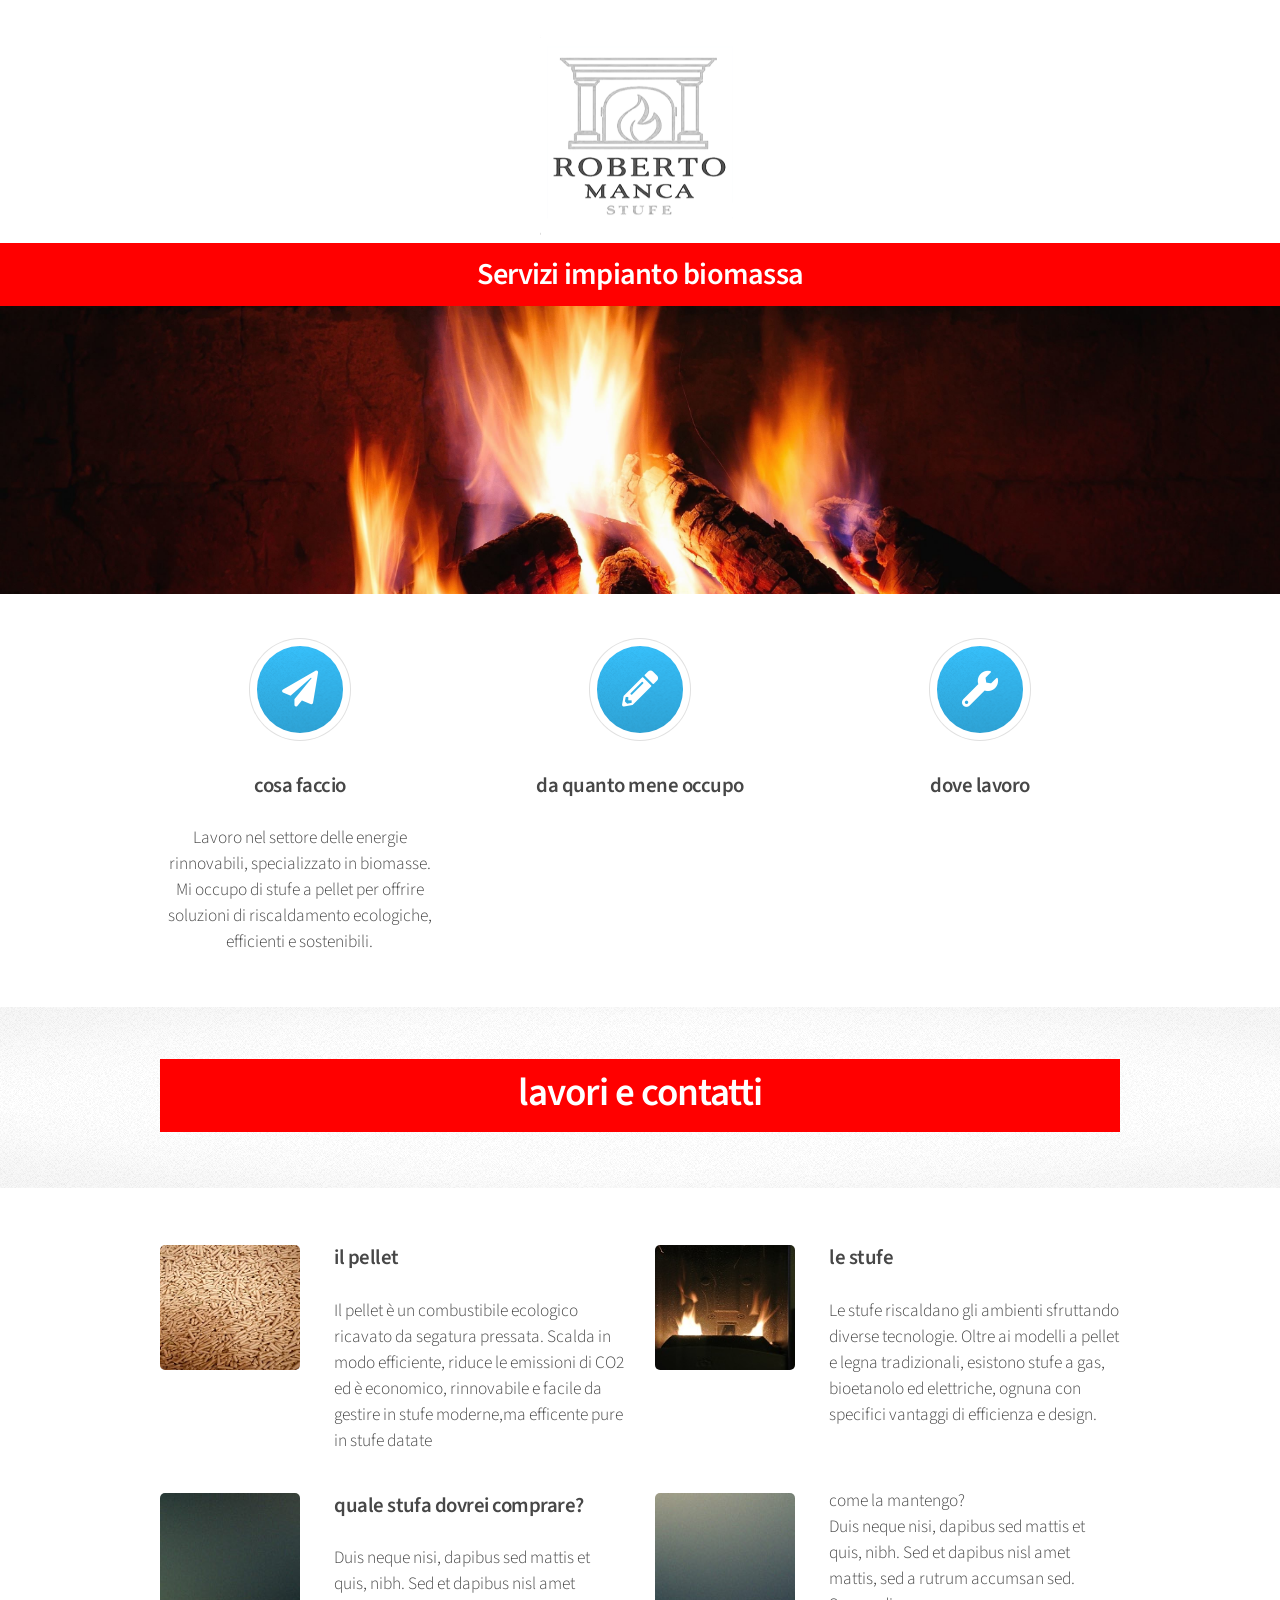
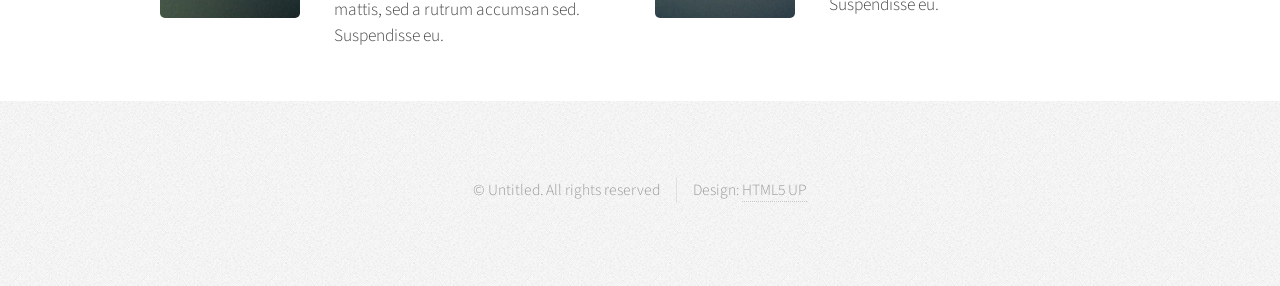
==== commit a7ab8053: "ciao" ====
--- a/index.html
+++ b/index.html
@@ -24,7 +24,7 @@
 			<!-- Banner -->
 				
 				<header id="banner">
-					<h2>Servizio impianto biomassa</h2>
+					<h2>Servizi impianto biomassa</h2>
 				</header>
 				
 
@@ -35,22 +35,22 @@
 							<section class="col-4 col-12-narrower">
 								<div class="box highlight">
 									<i class="icon solid major fa-paper-plane"></i>
-									<h3>This Is Important</h3>
-									<p>Duis neque nisi, dapibus sed mattis et quis, nibh. Sed et dapibus nisl amet mattis, sed a rutrum accumsan sed. Suspendisse eu.</p>
+									<h3>cosa faccio</h3>
+									<p>Lavoro nel settore delle energie rinnovabili, specializzato in biomasse. Mi occupo di stufe a pellet per offrire soluzioni di riscaldamento ecologiche, efficienti e sostenibili.</p>
 								</div>
 							</section>
 							<section class="col-4 col-12-narrower">
 								<div class="box highlight">
 									<i class="icon solid major fa-pencil-alt"></i>
-									<h3>Also Important</h3>
-									<p>Duis neque nisi, dapibus sed mattis et quis, nibh. Sed et dapibus nisl amet mattis, sed a rutrum accumsan sed. Suspendisse eu.</p>
+									<h3>da quanto mene occupo</h3>
+									<p></p>
 								</div>
 							</section>
 							<section class="col-4 col-12-narrower">
 								<div class="box highlight">
 									<i class="icon solid major fa-wrench"></i>
-									<h3>Probably Important</h3>
-									<p>Duis neque nisi, dapibus sed mattis et quis, nibh. Sed et dapibus nisl amet mattis, sed a rutrum accumsan sed. Suspendisse eu.</p>
+									<h3>dove lavoro</h3>
+									<p></p>
 								</div>
 							</section>
 						</div>
@@ -61,8 +61,7 @@
 				<section class="wrapper style2">
 					<div class="container">
 						<header class="major">
-							<h2>A gigantic heading you can use for whatever</h2>
-							<p>With a much smaller subtitle hanging out just below it</p>
+							<h2>lavori e contatti</h2>
 						</header>
 					</div>
 				</section>
@@ -73,19 +72,19 @@
 						<div class="row">
 							<section class="col-6 col-12-narrower">
 								<div class="box post">
-									<a href="#" class="image left"><img src="images/pic01.jpg" alt="" /></a>
+									<a href="#" class="image left"><img src="images/pellet.jpg" alt="" /></a>
 									<div class="inner">
-										<h3>The First Thing</h3>
-										<p>Duis neque nisi, dapibus sed mattis et quis, nibh. Sed et dapibus nisl amet mattis, sed a rutrum accumsan sed. Suspendisse eu.</p>
+										<h3>il pellet</h3>
+										<p>Il pellet è un combustibile ecologico ricavato da segatura pressata. Scalda in modo efficiente, riduce le emissioni di CO2 ed è economico, rinnovabile e facile da gestire in stufe moderne,ma efficente pure in stufe datate</p>
 									</div>
 								</div>
 							</section>
 							<section class="col-6 col-12-narrower">
 								<div class="box post">
-									<a href="#" class="image left"><img src="images/pic02.jpg" alt="" /></a>
+									<a href="#" class="image left"><img src="images/stufa.jpg" alt="" /></a>
 									<div class="inner">
-										<h3>The Second Thing</h3>
-										<p>Duis neque nisi, dapibus sed mattis et quis, nibh. Sed et dapibus nisl amet mattis, sed a rutrum accumsan sed. Suspendisse eu.</p>
+										<h3>le stufe</h3>
+										<p>Le stufe riscaldano gli ambienti sfruttando diverse tecnologie. Oltre ai modelli a pellet e legna tradizionali, esistono stufe a gas, bioetanolo ed elettriche, ognuna con specifici vantaggi di efficienza e design.</p>
 									</div>
 								</div>
 							</section>
@@ -95,7 +94,7 @@
 								<div class="box post">
 									<a href="#" class="image left"><img src="images/pic03.jpg" alt="" /></a>
 									<div class="inner">
-										<h3>The Third Thing</h3>
+										<h3>quale stufa dovrei comprare? </h3> 
 										<p>Duis neque nisi, dapibus sed mattis et quis, nibh. Sed et dapibus nisl amet mattis, sed a rutrum accumsan sed. Suspendisse eu.</p>
 									</div>
 								</div>
@@ -103,8 +102,8 @@
 							<section class="col-6 col-12-narrower">
 								<div class="box post">
 									<a href="#" class="image left"><img src="images/pic04.jpg" alt="" /></a>
-									<div class="inner">
-										<h3>The Fourth Thing</h3>
+									<div class="inner"
+									    <h3> come la mantengo?</h3>
 										<p>Duis neque nisi, dapibus sed mattis et quis, nibh. Sed et dapibus nisl amet mattis, sed a rutrum accumsan sed. Suspendisse eu.</p>
 									</div>
 								</div>
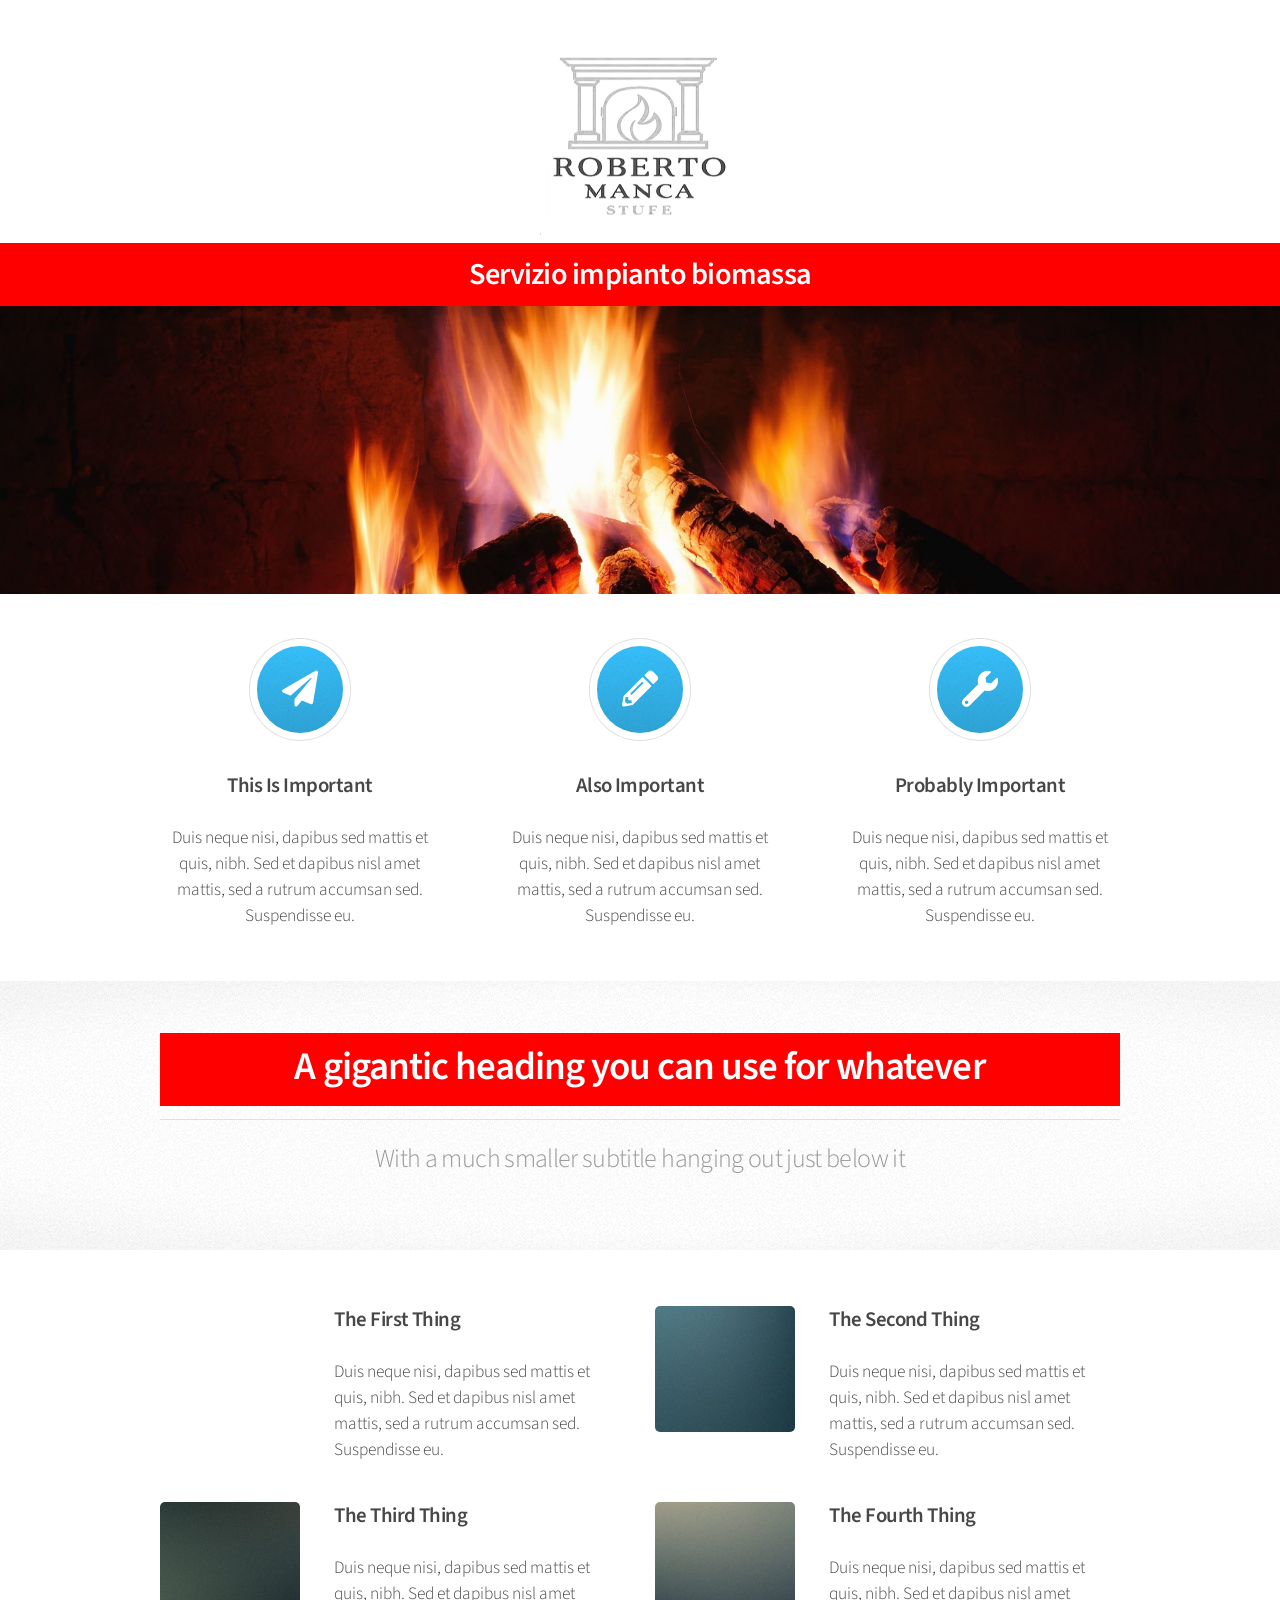
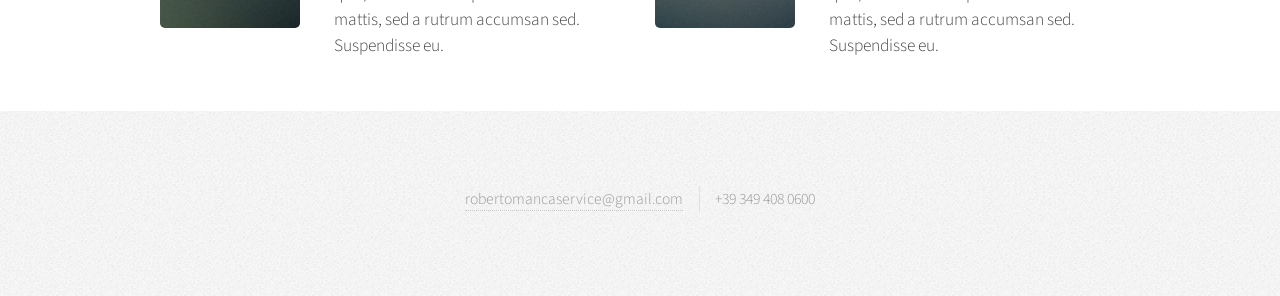
==== commit 7079b1a5: "modifiche al supporto mobile" ====
--- a/index.html
+++ b/index.html
@@ -24,7 +24,7 @@
 			<!-- Banner -->
 				
 				<header id="banner">
-					<h2>Servizi impianto biomassa</h2>
+					<h2>Servizio impianto biomassa</h2>
 				</header>
 				
 
@@ -35,22 +35,22 @@
 							<section class="col-4 col-12-narrower">
 								<div class="box highlight">
 									<i class="icon solid major fa-paper-plane"></i>
-									<h3>cosa faccio</h3>
-									<p>Lavoro nel settore delle energie rinnovabili, specializzato in biomasse. Mi occupo di stufe a pellet per offrire soluzioni di riscaldamento ecologiche, efficienti e sostenibili.</p>
+									<h3>This Is Important</h3>
+									<p>Duis neque nisi, dapibus sed mattis et quis, nibh. Sed et dapibus nisl amet mattis, sed a rutrum accumsan sed. Suspendisse eu.</p>
 								</div>
 							</section>
 							<section class="col-4 col-12-narrower">
 								<div class="box highlight">
 									<i class="icon solid major fa-pencil-alt"></i>
-									<h3>da quanto mene occupo</h3>
-									<p></p>
+									<h3>Also Important</h3>
+									<p>Duis neque nisi, dapibus sed mattis et quis, nibh. Sed et dapibus nisl amet mattis, sed a rutrum accumsan sed. Suspendisse eu.</p>
 								</div>
 							</section>
 							<section class="col-4 col-12-narrower">
 								<div class="box highlight">
 									<i class="icon solid major fa-wrench"></i>
-									<h3>dove lavoro</h3>
-									<p></p>
+									<h3>Probably Important</h3>
+									<p>Duis neque nisi, dapibus sed mattis et quis, nibh. Sed et dapibus nisl amet mattis, sed a rutrum accumsan sed. Suspendisse eu.</p>
 								</div>
 							</section>
 						</div>
@@ -61,7 +61,8 @@
 				<section class="wrapper style2">
 					<div class="container">
 						<header class="major">
-							<h2>lavori e contatti</h2>
+							<h2>A gigantic heading you can use for whatever</h2>
+							<p>With a much smaller subtitle hanging out just below it</p>
 						</header>
 					</div>
 				</section>
@@ -72,19 +73,19 @@
 						<div class="row">
 							<section class="col-6 col-12-narrower">
 								<div class="box post">
-									<a href="#" class="image left"><img src="images/pellet.jpg" alt="" /></a>
+									<a href="#" class="image left"><img src="images/pic01.jpg" alt="" /></a>
 									<div class="inner">
-										<h3>il pellet</h3>
-										<p>Il pellet è un combustibile ecologico ricavato da segatura pressata. Scalda in modo efficiente, riduce le emissioni di CO2 ed è economico, rinnovabile e facile da gestire in stufe moderne,ma efficente pure in stufe datate</p>
+										<h3>The First Thing</h3>
+										<p>Duis neque nisi, dapibus sed mattis et quis, nibh. Sed et dapibus nisl amet mattis, sed a rutrum accumsan sed. Suspendisse eu.</p>
 									</div>
 								</div>
 							</section>
 							<section class="col-6 col-12-narrower">
 								<div class="box post">
-									<a href="#" class="image left"><img src="images/stufa.jpg" alt="" /></a>
+									<a href="#" class="image left"><img src="images/pic02.jpg" alt="" /></a>
 									<div class="inner">
-										<h3>le stufe</h3>
-										<p>Le stufe riscaldano gli ambienti sfruttando diverse tecnologie. Oltre ai modelli a pellet e legna tradizionali, esistono stufe a gas, bioetanolo ed elettriche, ognuna con specifici vantaggi di efficienza e design.</p>
+										<h3>The Second Thing</h3>
+										<p>Duis neque nisi, dapibus sed mattis et quis, nibh. Sed et dapibus nisl amet mattis, sed a rutrum accumsan sed. Suspendisse eu.</p>
 									</div>
 								</div>
 							</section>
@@ -94,7 +95,7 @@
 								<div class="box post">
 									<a href="#" class="image left"><img src="images/pic03.jpg" alt="" /></a>
 									<div class="inner">
-										<h3>quale stufa dovrei comprare? </h3> 
+										<h3>The Third Thing</h3>
 										<p>Duis neque nisi, dapibus sed mattis et quis, nibh. Sed et dapibus nisl amet mattis, sed a rutrum accumsan sed. Suspendisse eu.</p>
 									</div>
 								</div>
@@ -102,8 +103,8 @@
 							<section class="col-6 col-12-narrower">
 								<div class="box post">
 									<a href="#" class="image left"><img src="images/pic04.jpg" alt="" /></a>
-									<div class="inner"
-									    <h3> come la mantengo?</h3>
+									<div class="inner">
+										<h3>The Fourth Thing</h3>
 										<p>Duis neque nisi, dapibus sed mattis et quis, nibh. Sed et dapibus nisl amet mattis, sed a rutrum accumsan sed. Suspendisse eu.</p>
 									</div>
 								</div>
@@ -118,7 +119,7 @@
 					<!-- Copyright -->
 						<div class="copyright">
 							<ul class="menu">
-								<li>&copy; Untitled. All rights reserved</li><li>Design: <a href="http://html5up.net">HTML5 UP</a></li>
+								<li><a href="mailto:robertomancaservice@gmail.com">robertomancaservice@gmail.com</a></li><li>+39 349 408 0600</a></li>
 							</ul>
 						</div>
 
--- a/assets/css/main.css
+++ b/assets/css/main.css
@@ -35,6 +35,12 @@
 
 ol, ul {
 	list-style: none;
+}
+
+#titleBar .title img {
+  height: 43px;
+  width: auto;
+  border-bottom: 4px red solid;
 }
 
 blockquote, q {
@@ -3073,14 +3079,13 @@
 				top: 0;
 				width: 100%;
 				z-index: 10001;
-				background-color: #333;
-				background-image: -moz-linear-gradient(top, rgba(0,0,0,0), rgba(0,0,0,0.3)), url("images/bg01.png");
+				background-color: white;
+				/*background-image: -moz-linear-gradient(top, rgba(0,0,0,0), rgba(0,0,0,0.3)), url("images/bg01.png");
 				background-image: -webkit-linear-gradient(top, rgba(0,0,0,0), rgba(0,0,0,0.3)), url("images/bg01.png");
 				background-image: -ms-linear-gradient(top, rgba(0,0,0,0), rgba(0,0,0,0.3)), url("images/bg01.png");
-				background-image: linear-gradient(top, rgba(0,0,0,0), rgba(0,0,0,0.3)), url("images/bg01.png");
+				background-image: linear-gradient(top, rgba(0,0,0,0), rgba(0,0,0,0.3)), url("images/bg01.png");*/
 				height: 44px;
 				line-height: 44px;
-				box-shadow: 0 4px 0 0 #37c0fb;
 			}
 
 				#titleBar .title {
@@ -3088,7 +3093,7 @@
 					position: relative;
 					font-weight: 600;
 					text-align: center;
-					color: #fff;
+					color: black;
 					z-index: 1;
 				}
 
@@ -3097,7 +3102,7 @@
 						font-weight: 300;
 					}
 
-				#titleBar .toggle {
+				/*#titleBar .toggle {
 					text-decoration: none;
 					border: 0;
 					height: 60px;
@@ -3134,9 +3139,9 @@
 
 					#titleBar .toggle:active:before {
 						opacity: 0.75;
-					}
-
-			#navPanel {
+					}*/
+
+			/*#navPanel {
 				background-color: #1f1f1f;
 				box-shadow: inset -1px 0 3px 0 rgba(0, 0, 0, 0.5);
 				background-image: -moz-linear-gradient(left, rgba(0,0,0,0) 75%, rgba(0,0,0,0.15)), url("images/bg01.png");
@@ -3230,7 +3235,7 @@
 				transform: translateX(0);
 			}
 
-	}
+	}*/
 
 /* Mobile */
 
@@ -3369,4 +3374,6 @@
 				text-align: left;
 			}
 
-	}+	}
+
+}
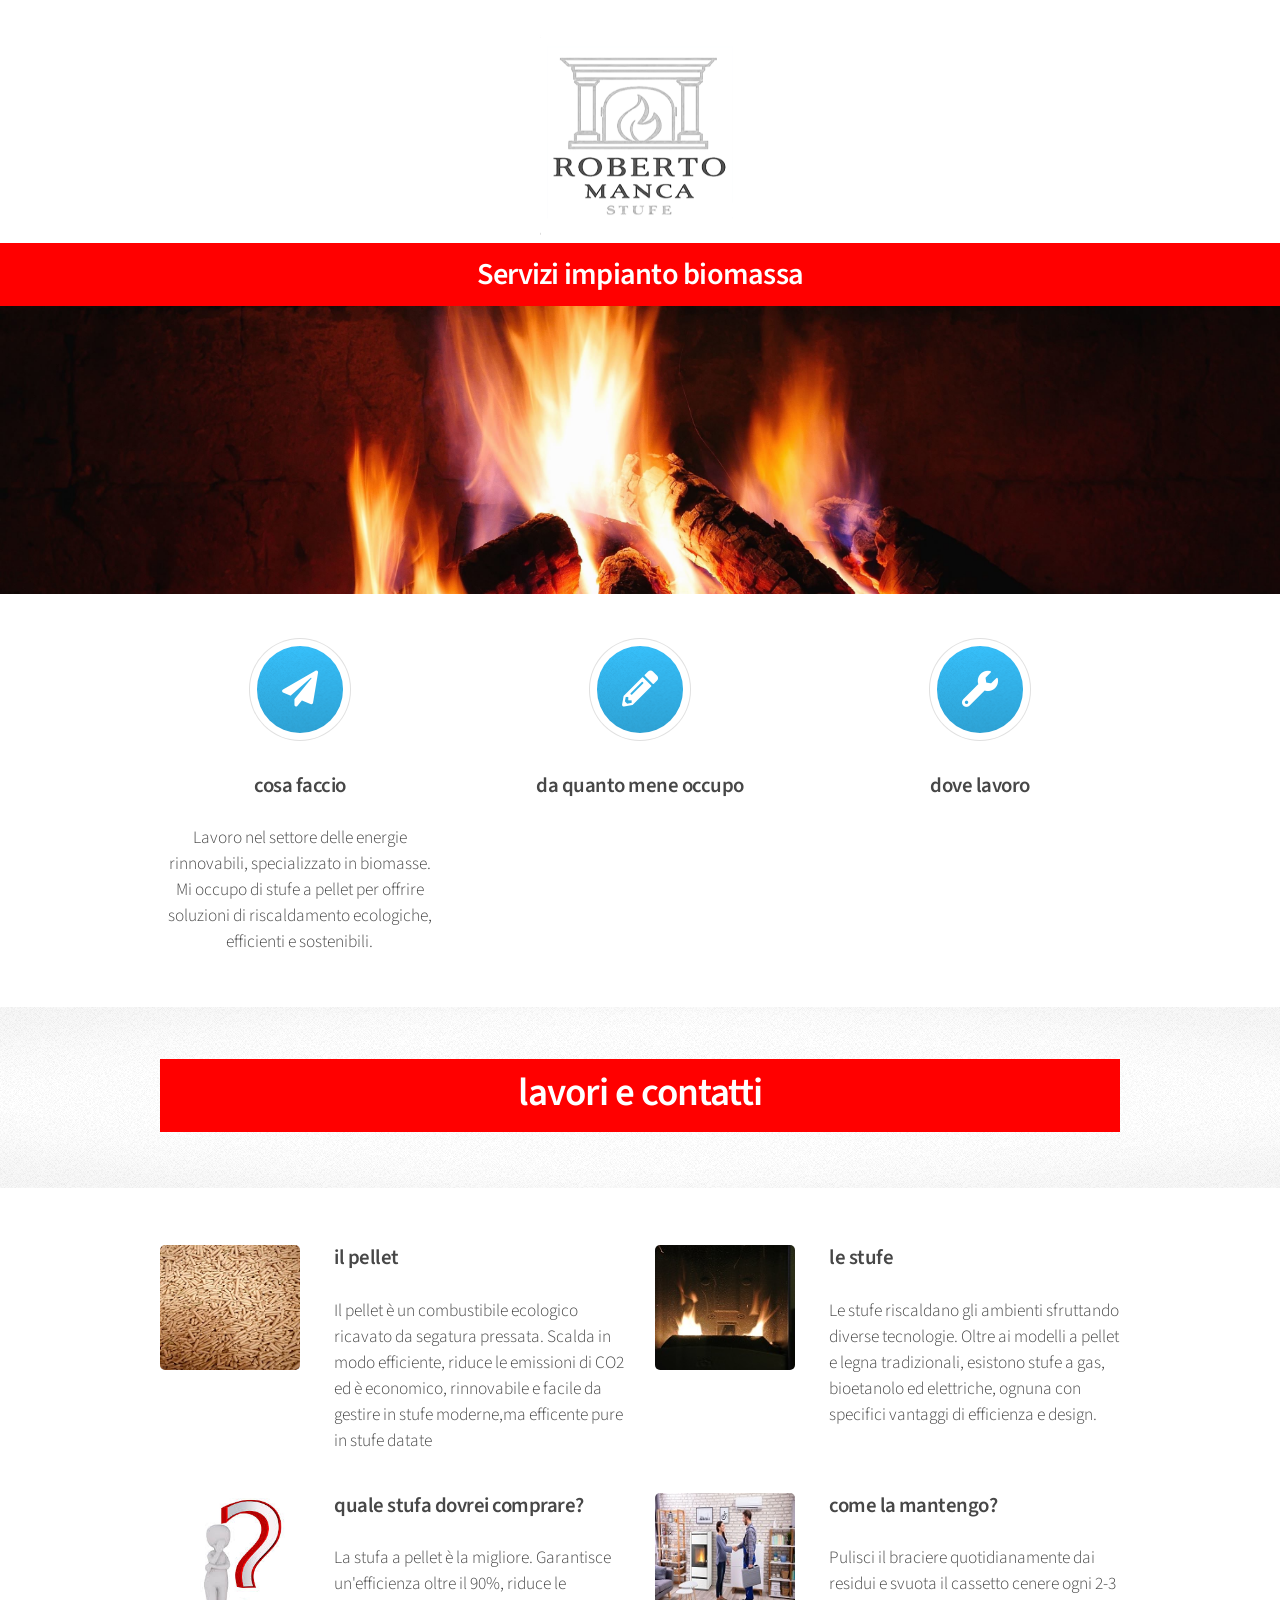
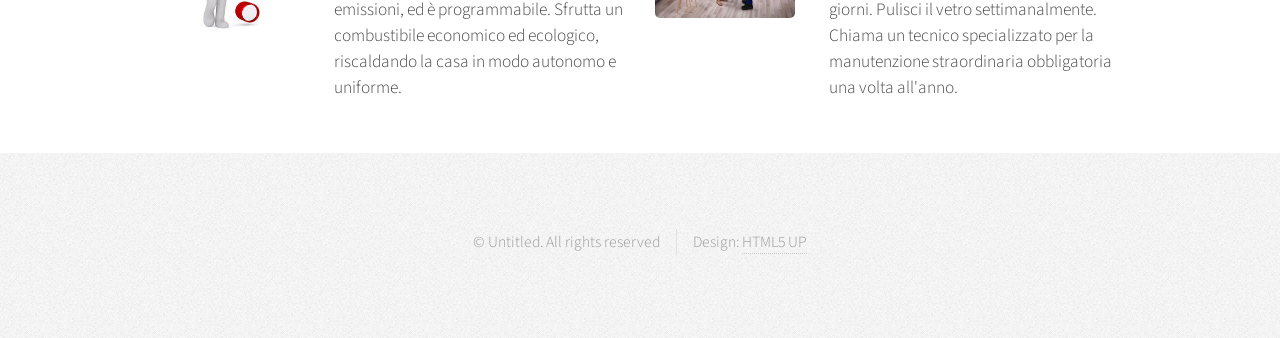
==== commit c511e538: "paninaro" ====
--- a/index.html
+++ b/index.html
@@ -24,7 +24,7 @@
 			<!-- Banner -->
 				
 				<header id="banner">
-					<h2>Servizio impianto biomassa</h2>
+					<h2>Servizi impianto biomassa</h2>
 				</header>
 				
 
@@ -35,22 +35,22 @@
 							<section class="col-4 col-12-narrower">
 								<div class="box highlight">
 									<i class="icon solid major fa-paper-plane"></i>
-									<h3>This Is Important</h3>
-									<p>Duis neque nisi, dapibus sed mattis et quis, nibh. Sed et dapibus nisl amet mattis, sed a rutrum accumsan sed. Suspendisse eu.</p>
+									<h3>cosa faccio</h3>
+									<p>Lavoro nel settore delle energie rinnovabili, specializzato in biomasse. Mi occupo di stufe a pellet per offrire soluzioni di riscaldamento ecologiche, efficienti e sostenibili.</p>
 								</div>
 							</section>
 							<section class="col-4 col-12-narrower">
 								<div class="box highlight">
 									<i class="icon solid major fa-pencil-alt"></i>
-									<h3>Also Important</h3>
-									<p>Duis neque nisi, dapibus sed mattis et quis, nibh. Sed et dapibus nisl amet mattis, sed a rutrum accumsan sed. Suspendisse eu.</p>
+									<h3>da quanto mene occupo</h3>
+									<p></p>
 								</div>
 							</section>
 							<section class="col-4 col-12-narrower">
 								<div class="box highlight">
 									<i class="icon solid major fa-wrench"></i>
-									<h3>Probably Important</h3>
-									<p>Duis neque nisi, dapibus sed mattis et quis, nibh. Sed et dapibus nisl amet mattis, sed a rutrum accumsan sed. Suspendisse eu.</p>
+									<h3>dove lavoro</h3>
+									<p></p>
 								</div>
 							</section>
 						</div>
@@ -61,8 +61,7 @@
 				<section class="wrapper style2">
 					<div class="container">
 						<header class="major">
-							<h2>A gigantic heading you can use for whatever</h2>
-							<p>With a much smaller subtitle hanging out just below it</p>
+							<h2>lavori e contatti</h2>
 						</header>
 					</div>
 				</section>
@@ -73,19 +72,19 @@
 						<div class="row">
 							<section class="col-6 col-12-narrower">
 								<div class="box post">
-									<a href="#" class="image left"><img src="images/pic01.jpg" alt="" /></a>
+									<a href="#" class="image left"><img src="images/pellet.jpg" alt="" /></a>
 									<div class="inner">
-										<h3>The First Thing</h3>
-										<p>Duis neque nisi, dapibus sed mattis et quis, nibh. Sed et dapibus nisl amet mattis, sed a rutrum accumsan sed. Suspendisse eu.</p>
+										<h3>il pellet</h3>
+										<p>Il pellet è un combustibile ecologico ricavato da segatura pressata. Scalda in modo efficiente, riduce le emissioni di CO2 ed è economico, rinnovabile e facile da gestire in stufe moderne,ma efficente pure in stufe datate</p>
 									</div>
 								</div>
 							</section>
 							<section class="col-6 col-12-narrower">
 								<div class="box post">
-									<a href="#" class="image left"><img src="images/pic02.jpg" alt="" /></a>
+									<a href="#" class="image left"><img src="images/stufa.jpg" alt="" /></a>
 									<div class="inner">
-										<h3>The Second Thing</h3>
-										<p>Duis neque nisi, dapibus sed mattis et quis, nibh. Sed et dapibus nisl amet mattis, sed a rutrum accumsan sed. Suspendisse eu.</p>
+										<h3>le stufe</h3>
+										<p>Le stufe riscaldano gli ambienti sfruttando diverse tecnologie. Oltre ai modelli a pellet e legna tradizionali, esistono stufe a gas, bioetanolo ed elettriche, ognuna con specifici vantaggi di efficienza e design.</p>
 									</div>
 								</div>
 							</section>
@@ -93,19 +92,19 @@
 						<div class="row">
 							<section class="col-6 col-12-narrower">
 								<div class="box post">
-									<a href="#" class="image left"><img src="images/pic03.jpg" alt="" /></a>
+									<a href="#" class="image left"><img src="images\puntojpg.jpg" alt="" /></a>
 									<div class="inner">
-										<h3>The Third Thing</h3>
-										<p>Duis neque nisi, dapibus sed mattis et quis, nibh. Sed et dapibus nisl amet mattis, sed a rutrum accumsan sed. Suspendisse eu.</p>
+										<h3>quale stufa dovrei comprare? </h3> 
+										<p>La stufa a pellet è la migliore. Garantisce un'efficienza oltre il 90%, riduce le emissioni, ed è programmabile. Sfrutta un combustibile economico ed ecologico, riscaldando la casa in modo autonomo e uniforme.</p>
 									</div>
 								</div>
 							</section>
 							<section class="col-6 col-12-narrower">
 								<div class="box post">
-									<a href="#" class="image left"><img src="images/pic04.jpg" alt="" /></a>
+									<a href="#" class="image left"><img src="images/manutenzione-stufa-pellet-piazzetta.jpg" alt="" /></a>
 									<div class="inner">
-										<h3>The Fourth Thing</h3>
-										<p>Duis neque nisi, dapibus sed mattis et quis, nibh. Sed et dapibus nisl amet mattis, sed a rutrum accumsan sed. Suspendisse eu.</p>
+									    <h3>come la mantengo?</h3>
+										<p>Pulisci il braciere quotidianamente dai residui e svuota il cassetto cenere ogni 2-3 giorni. Pulisci il vetro settimanalmente. Chiama un tecnico specializzato per la manutenzione straordinaria obbligatoria una volta all'anno.</p>
 									</div>
 								</div>
 							</section>
@@ -119,7 +118,7 @@
 					<!-- Copyright -->
 						<div class="copyright">
 							<ul class="menu">
-								<li><a href="mailto:robertomancaservice@gmail.com">robertomancaservice@gmail.com</a></li><li>+39 349 408 0600</a></li>
+								<li>&copy; Untitled. All rights reserved</li><li>Design: <a href="http://html5up.net">HTML5 UP</a></li>
 							</ul>
 						</div>
 
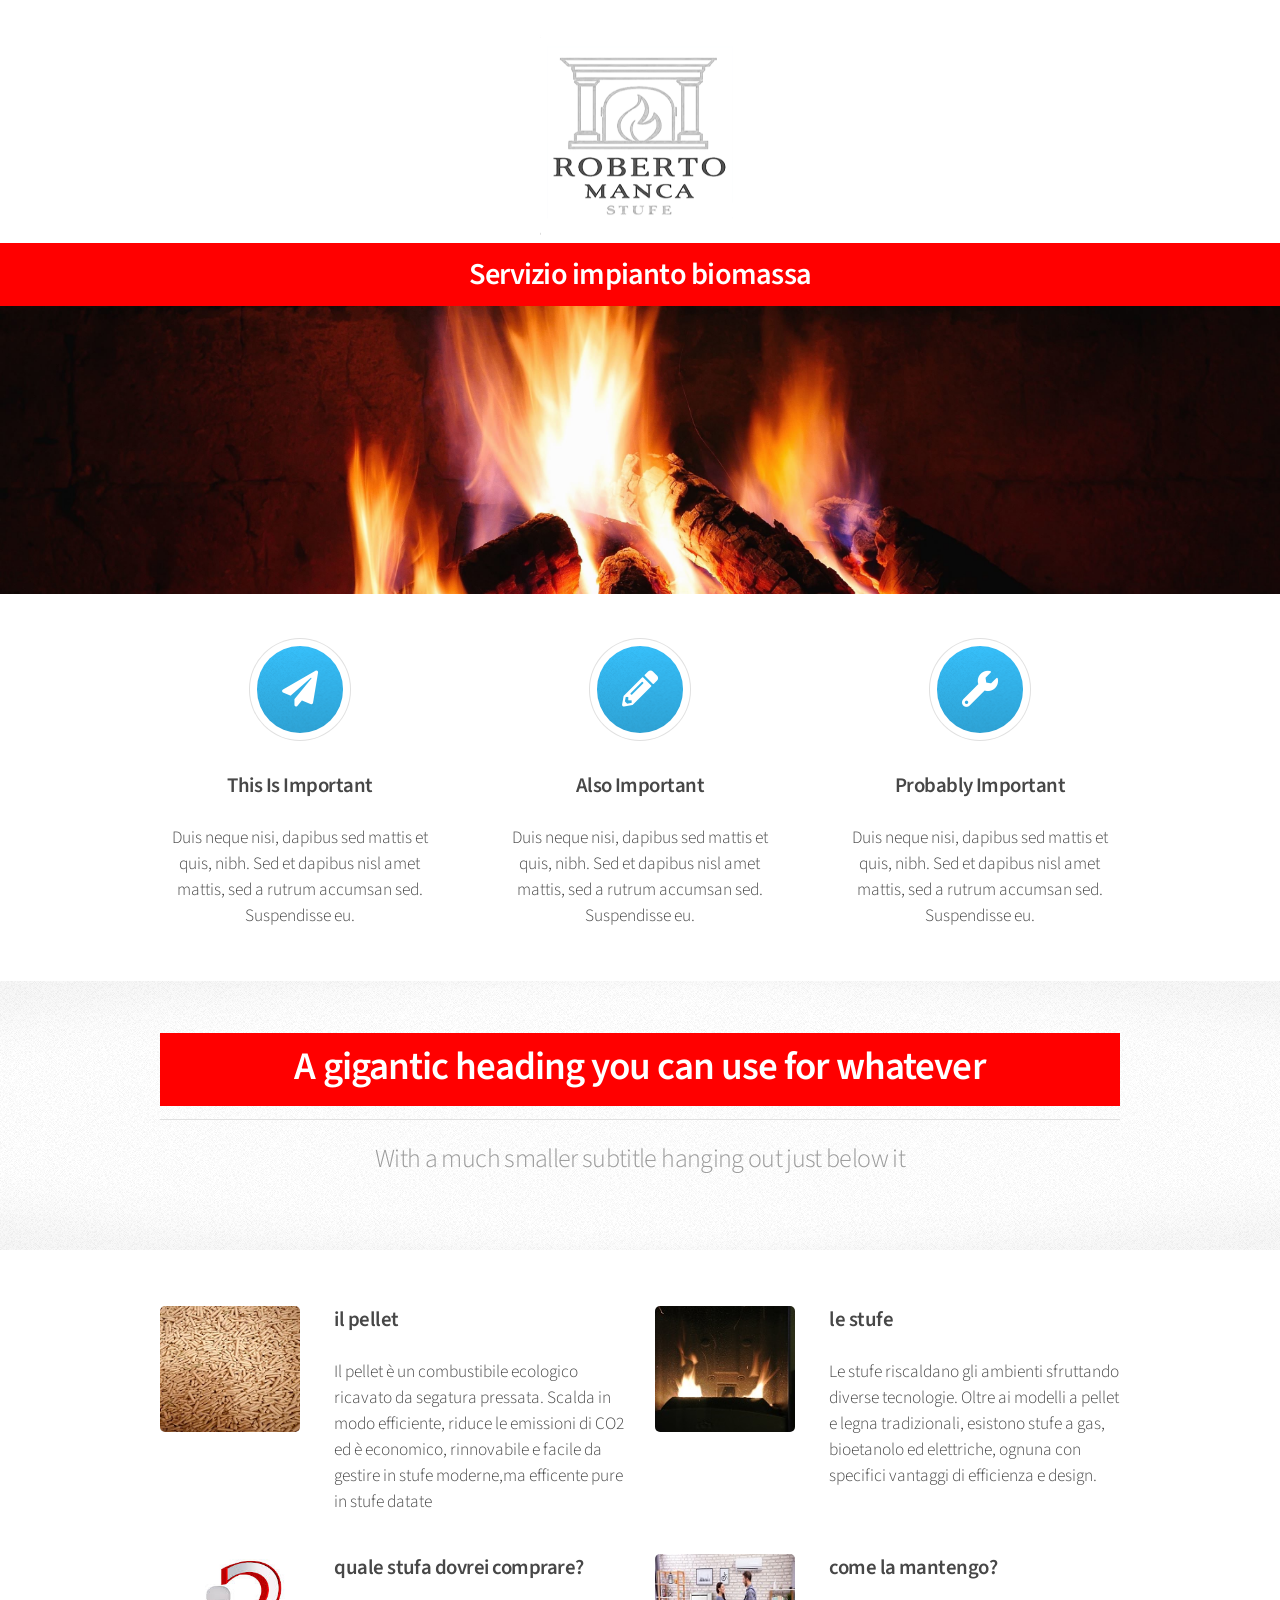
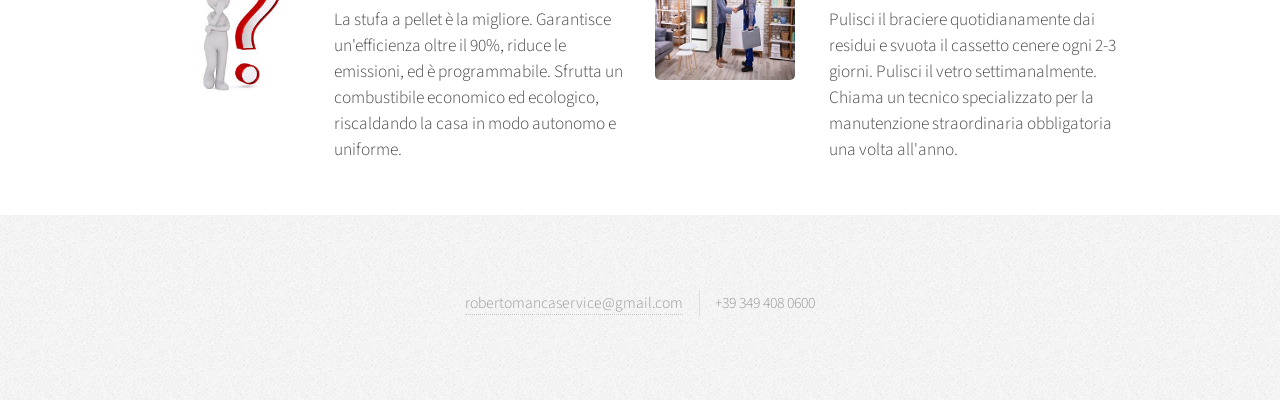
==== commit 77ae1ca9: "importo file da branch Manca" ====
--- a/index.html
+++ b/index.html
@@ -24,7 +24,7 @@
 			<!-- Banner -->
 				
 				<header id="banner">
-					<h2>Servizi impianto biomassa</h2>
+					<h2>Servizio impianto biomassa</h2>
 				</header>
 				
 
@@ -35,22 +35,22 @@
 							<section class="col-4 col-12-narrower">
 								<div class="box highlight">
 									<i class="icon solid major fa-paper-plane"></i>
-									<h3>cosa faccio</h3>
-									<p>Lavoro nel settore delle energie rinnovabili, specializzato in biomasse. Mi occupo di stufe a pellet per offrire soluzioni di riscaldamento ecologiche, efficienti e sostenibili.</p>
+									<h3>This Is Important</h3>
+									<p>Duis neque nisi, dapibus sed mattis et quis, nibh. Sed et dapibus nisl amet mattis, sed a rutrum accumsan sed. Suspendisse eu.</p>
 								</div>
 							</section>
 							<section class="col-4 col-12-narrower">
 								<div class="box highlight">
 									<i class="icon solid major fa-pencil-alt"></i>
-									<h3>da quanto mene occupo</h3>
-									<p></p>
+									<h3>Also Important</h3>
+									<p>Duis neque nisi, dapibus sed mattis et quis, nibh. Sed et dapibus nisl amet mattis, sed a rutrum accumsan sed. Suspendisse eu.</p>
 								</div>
 							</section>
 							<section class="col-4 col-12-narrower">
 								<div class="box highlight">
 									<i class="icon solid major fa-wrench"></i>
-									<h3>dove lavoro</h3>
-									<p></p>
+									<h3>Probably Important</h3>
+									<p>Duis neque nisi, dapibus sed mattis et quis, nibh. Sed et dapibus nisl amet mattis, sed a rutrum accumsan sed. Suspendisse eu.</p>
 								</div>
 							</section>
 						</div>
@@ -61,7 +61,8 @@
 				<section class="wrapper style2">
 					<div class="container">
 						<header class="major">
-							<h2>lavori e contatti</h2>
+							<h2>A gigantic heading you can use for whatever</h2>
+							<p>With a much smaller subtitle hanging out just below it</p>
 						</header>
 					</div>
 				</section>
@@ -118,7 +119,7 @@
 					<!-- Copyright -->
 						<div class="copyright">
 							<ul class="menu">
-								<li>&copy; Untitled. All rights reserved</li><li>Design: <a href="http://html5up.net">HTML5 UP</a></li>
+								<li><a href="mailto:robertomancaservice@gmail.com">robertomancaservice@gmail.com</a></li><li>+39 349 408 0600</a></li>
 							</ul>
 						</div>
 
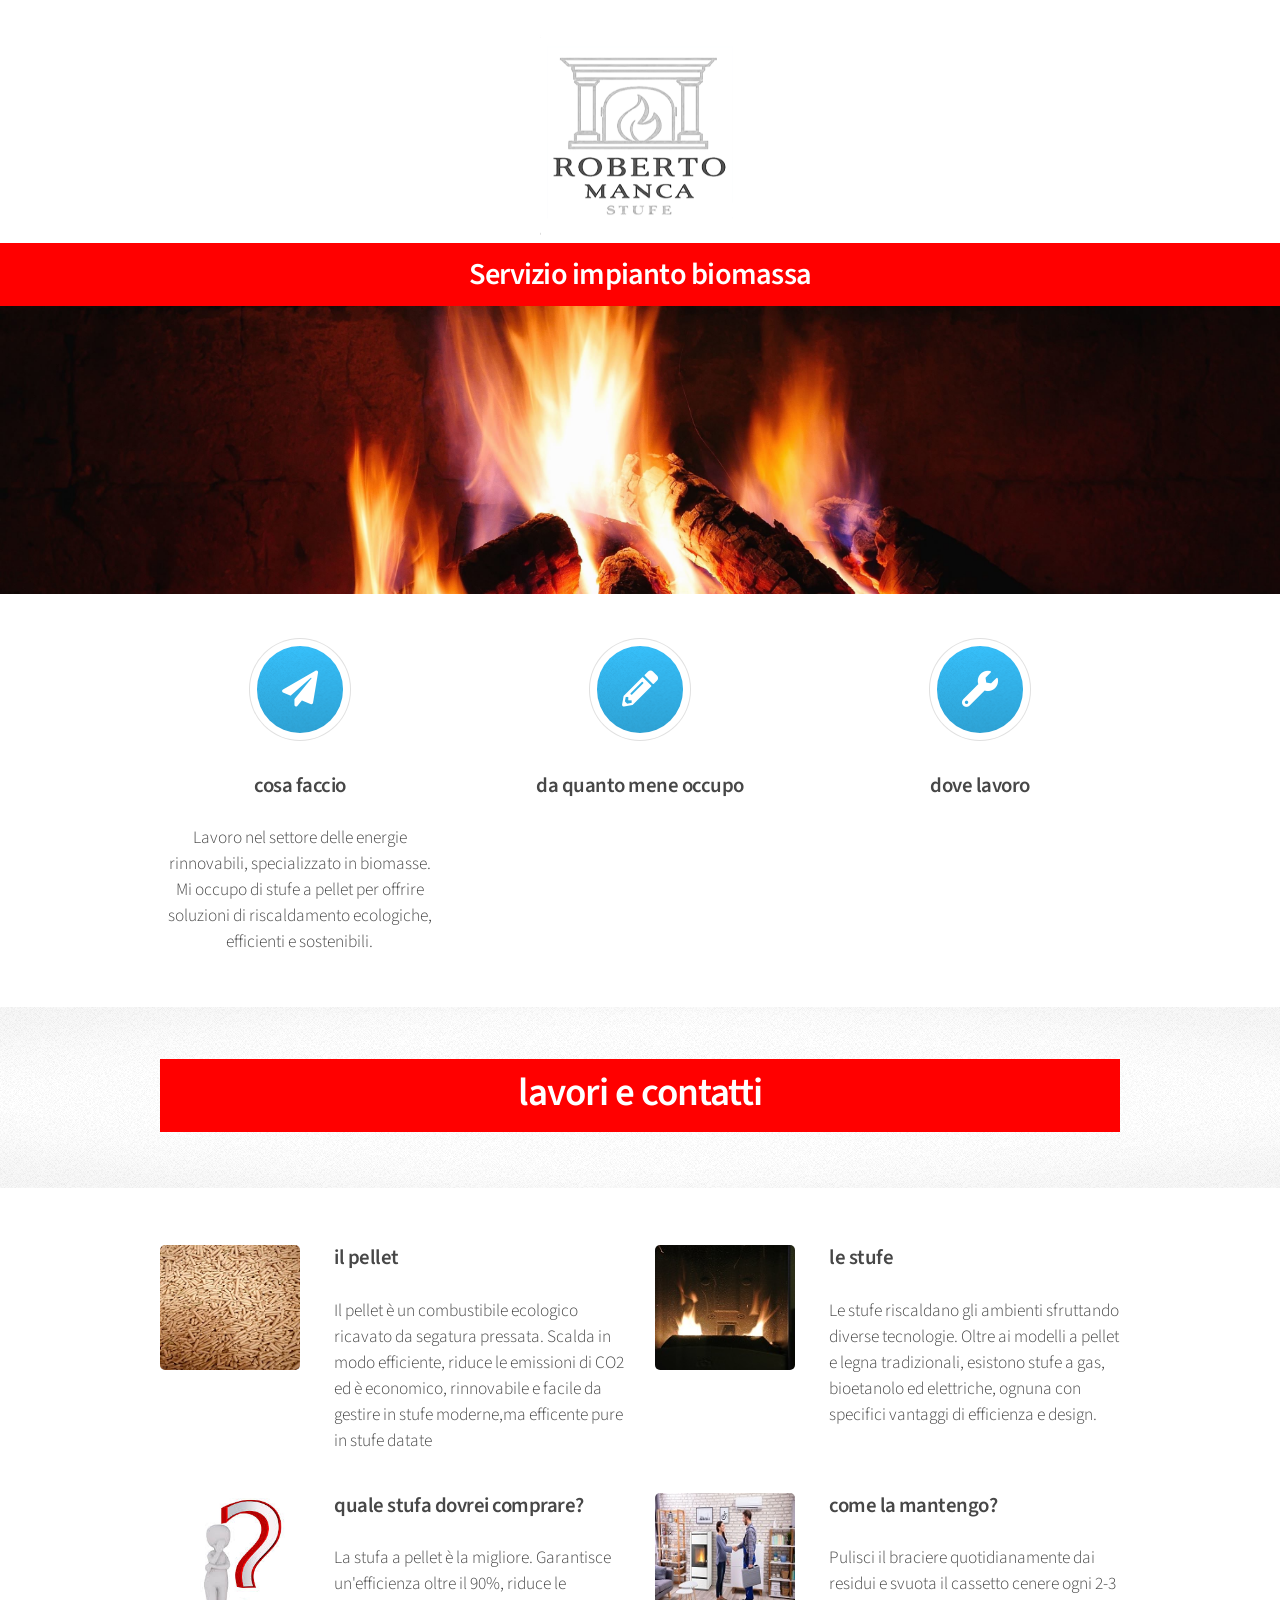
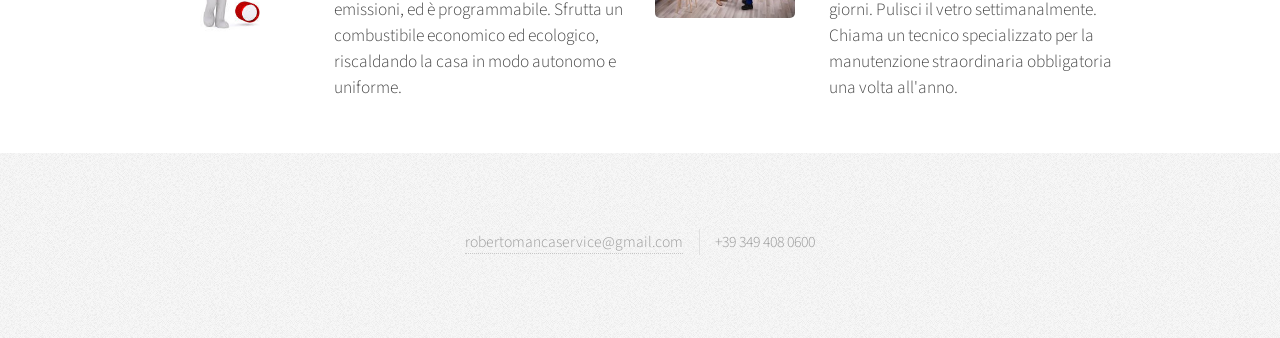
==== commit 04d67f8f: "importo modifiche index da branch Manca" ====
--- a/index.html
+++ b/index.html
@@ -35,22 +35,22 @@
 							<section class="col-4 col-12-narrower">
 								<div class="box highlight">
 									<i class="icon solid major fa-paper-plane"></i>
-									<h3>This Is Important</h3>
-									<p>Duis neque nisi, dapibus sed mattis et quis, nibh. Sed et dapibus nisl amet mattis, sed a rutrum accumsan sed. Suspendisse eu.</p>
+									<h3>cosa faccio</h3>
+									<p>Lavoro nel settore delle energie rinnovabili, specializzato in biomasse. Mi occupo di stufe a pellet per offrire soluzioni di riscaldamento ecologiche, efficienti e sostenibili.</p>
 								</div>
 							</section>
 							<section class="col-4 col-12-narrower">
 								<div class="box highlight">
 									<i class="icon solid major fa-pencil-alt"></i>
-									<h3>Also Important</h3>
-									<p>Duis neque nisi, dapibus sed mattis et quis, nibh. Sed et dapibus nisl amet mattis, sed a rutrum accumsan sed. Suspendisse eu.</p>
+									<h3>da quanto mene occupo</h3>
+									<p></p>
 								</div>
 							</section>
 							<section class="col-4 col-12-narrower">
 								<div class="box highlight">
 									<i class="icon solid major fa-wrench"></i>
-									<h3>Probably Important</h3>
-									<p>Duis neque nisi, dapibus sed mattis et quis, nibh. Sed et dapibus nisl amet mattis, sed a rutrum accumsan sed. Suspendisse eu.</p>
+									<h3>dove lavoro</h3>
+									<p></p>
 								</div>
 							</section>
 						</div>
@@ -61,8 +61,7 @@
 				<section class="wrapper style2">
 					<div class="container">
 						<header class="major">
-							<h2>A gigantic heading you can use for whatever</h2>
-							<p>With a much smaller subtitle hanging out just below it</p>
+							<h2>lavori e contatti</h2>
 						</header>
 					</div>
 				</section>
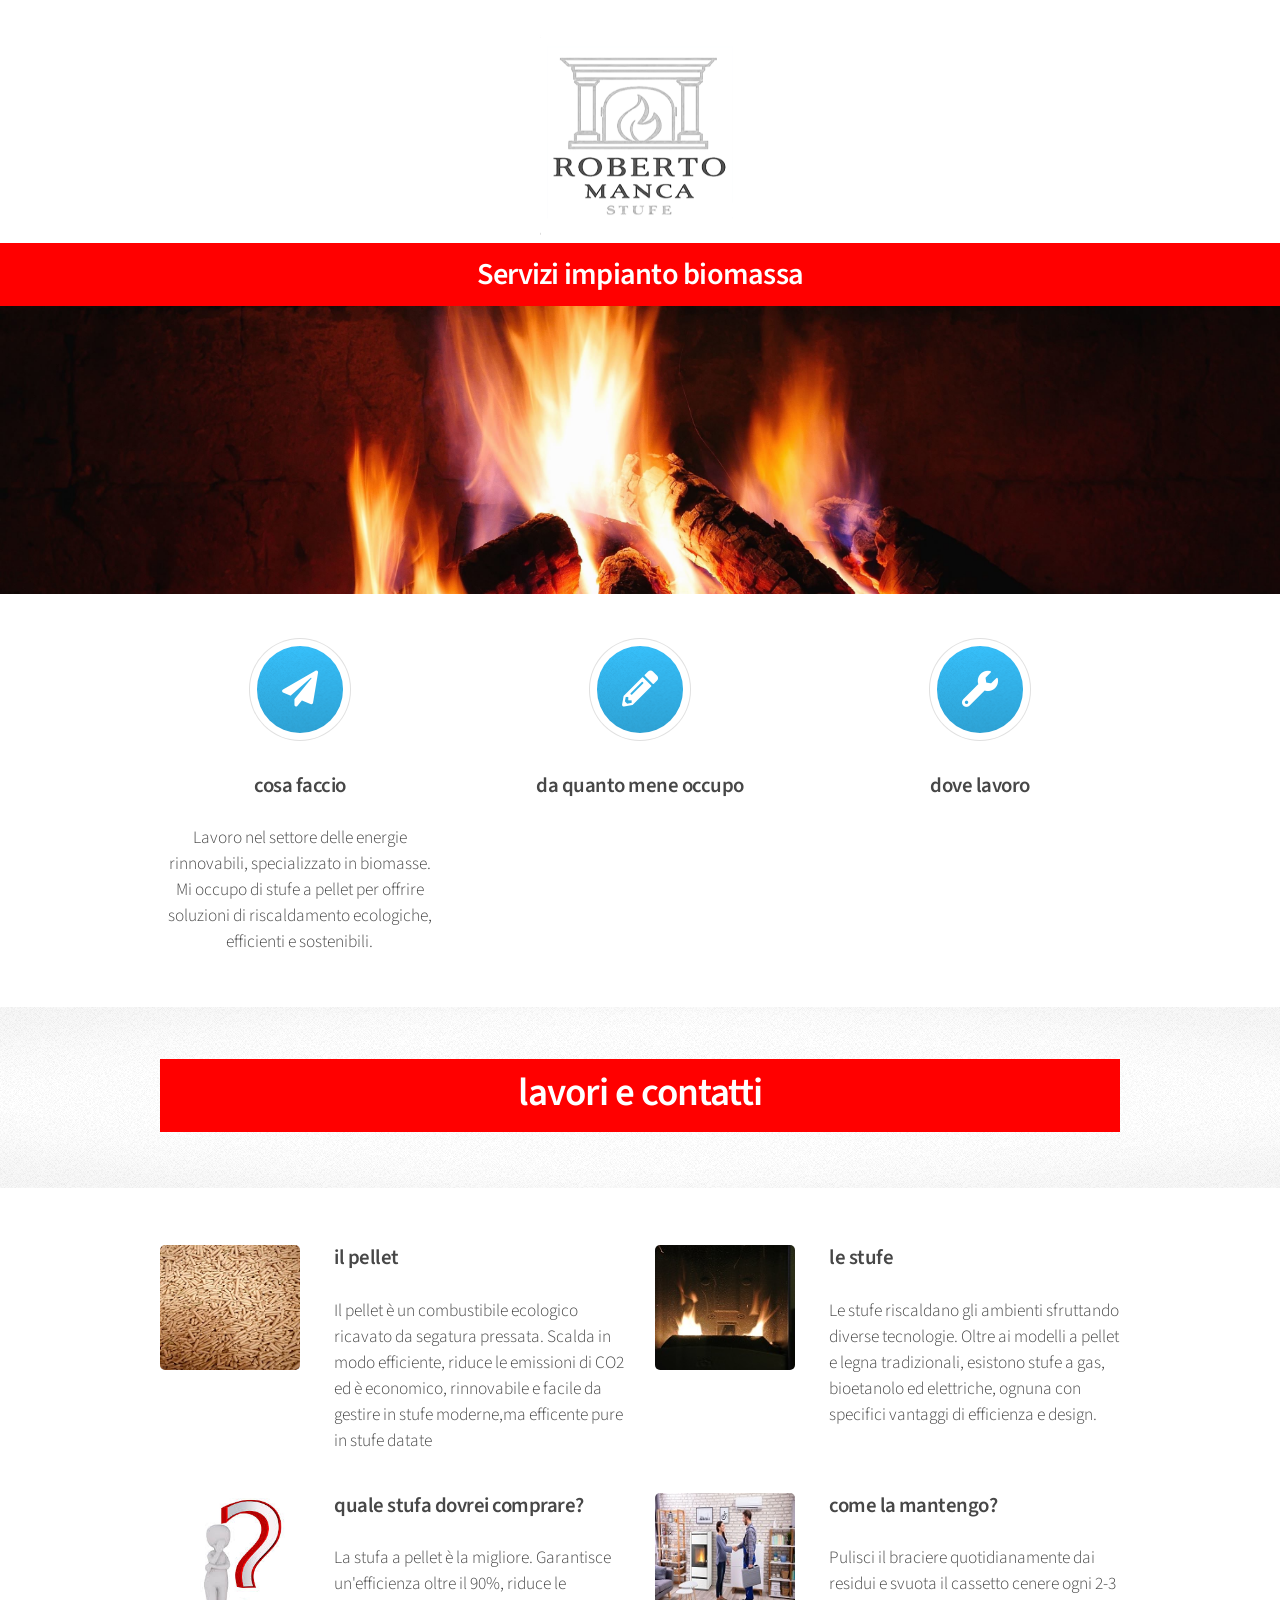
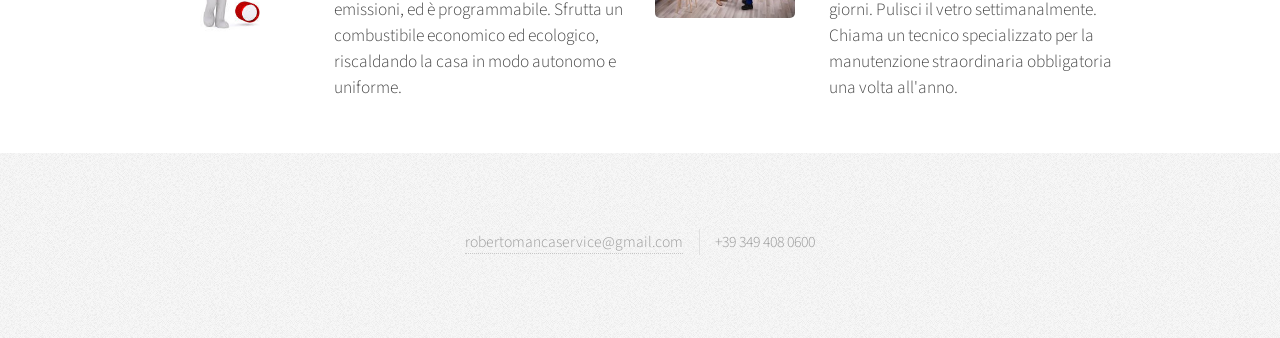
==== commit f923a722: "Merge branch 'mala' of https://github.com/andrewmalux09/progettoClienti26 into Manca" ====
--- a/index.html
+++ b/index.html
@@ -24,7 +24,7 @@
 			<!-- Banner -->
 				
 				<header id="banner">
-					<h2>Servizio impianto biomassa</h2>
+					<h2>Servizi impianto biomassa</h2>
 				</header>
 				
 
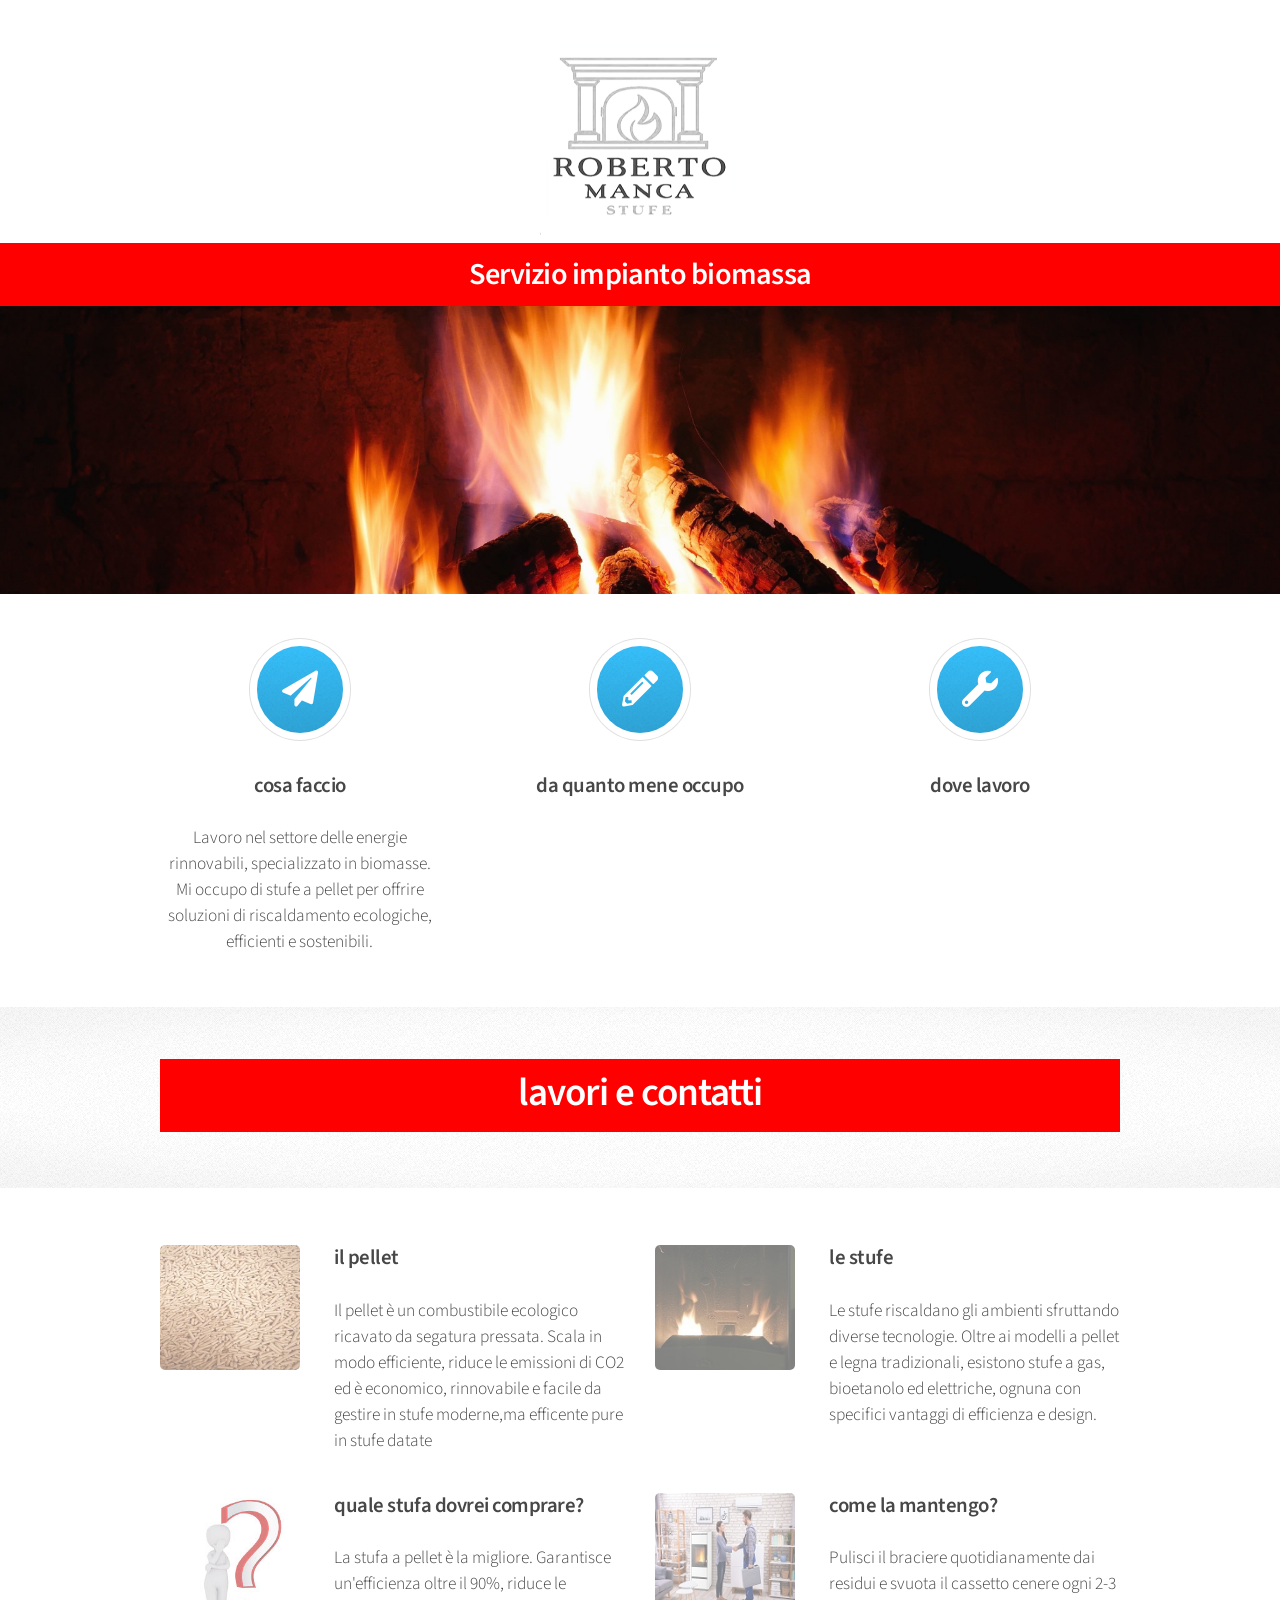
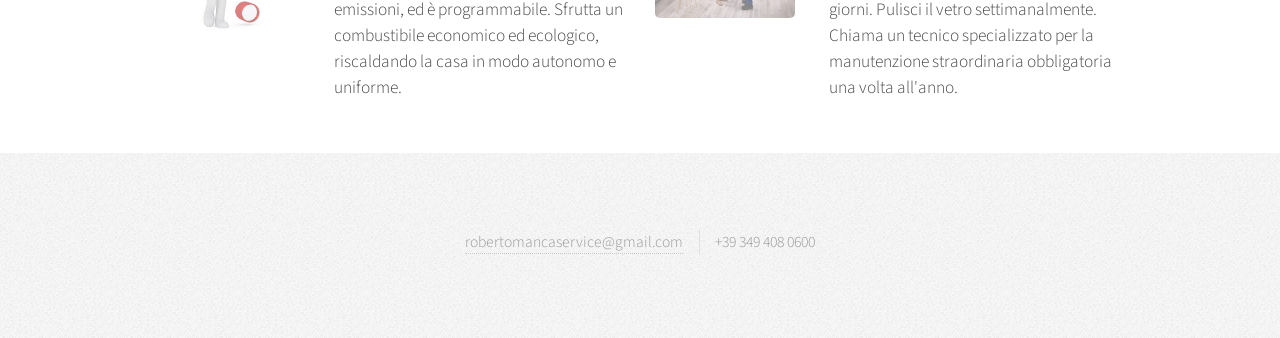
==== commit f5600a0a: "sca" ====
--- a/index.html
+++ b/index.html
@@ -24,7 +24,7 @@
 			<!-- Banner -->
 				
 				<header id="banner">
-					<h2>Servizi impianto biomassa</h2>
+					<h2>Servizio impianto biomassa</h2>
 				</header>
 				
 
@@ -75,7 +75,7 @@
 									<a href="#" class="image left"><img src="images/pellet.jpg" alt="" /></a>
 									<div class="inner">
 										<h3>il pellet</h3>
-										<p>Il pellet è un combustibile ecologico ricavato da segatura pressata. Scalda in modo efficiente, riduce le emissioni di CO2 ed è economico, rinnovabile e facile da gestire in stufe moderne,ma efficente pure in stufe datate</p>
+										<p>Il pellet è un combustibile ecologico ricavato da segatura pressata. Scala in modo efficiente, riduce le emissioni di CO2 ed è economico, rinnovabile e facile da gestire in stufe moderne,ma efficente pure in stufe datate</p>
 									</div>
 								</div>
 							</section>
--- a/assets/css/main.css
+++ b/assets/css/main.css
@@ -2079,6 +2079,7 @@
 		.image img {
 			display: block;
 			border-radius: 5px;
+			opacity: 0.5;
 		}
 
 		.image.left {
@@ -2701,7 +2702,7 @@
 	}
 
 		#banner header {
-			position: absolute;
+			position: Static;
 			bottom: 0;
 			left: 0;
 			width: 100%;
@@ -2716,6 +2717,7 @@
 				margin: 0;
 				font-size: 1.25em;
 				vertical-align: middle;
+				position: ;
 			}
 
 				#banner header h2 em {
@@ -2744,6 +2746,10 @@
 		.wrapper.style1 {
 			background: #ffffff;
 		}
+		
+		/*.wrapper.style1:hover {
+			transition: scale(1.05) 0.3s;
+		}*/
 
 		.wrapper.style2 {
 			background-color: #fff;
@@ -3065,7 +3071,7 @@
 
 			#titleBar {
 				-moz-backface-visibility: hidden;
-				-webkit-backface-visibility: hidden;
+				-webkit-backface-visibility: hidden
 				-ms-backface-visibility: hidden;
 				backface-visibility: hidden;
 				-moz-transition: -moz-transform 0.5s ease;
